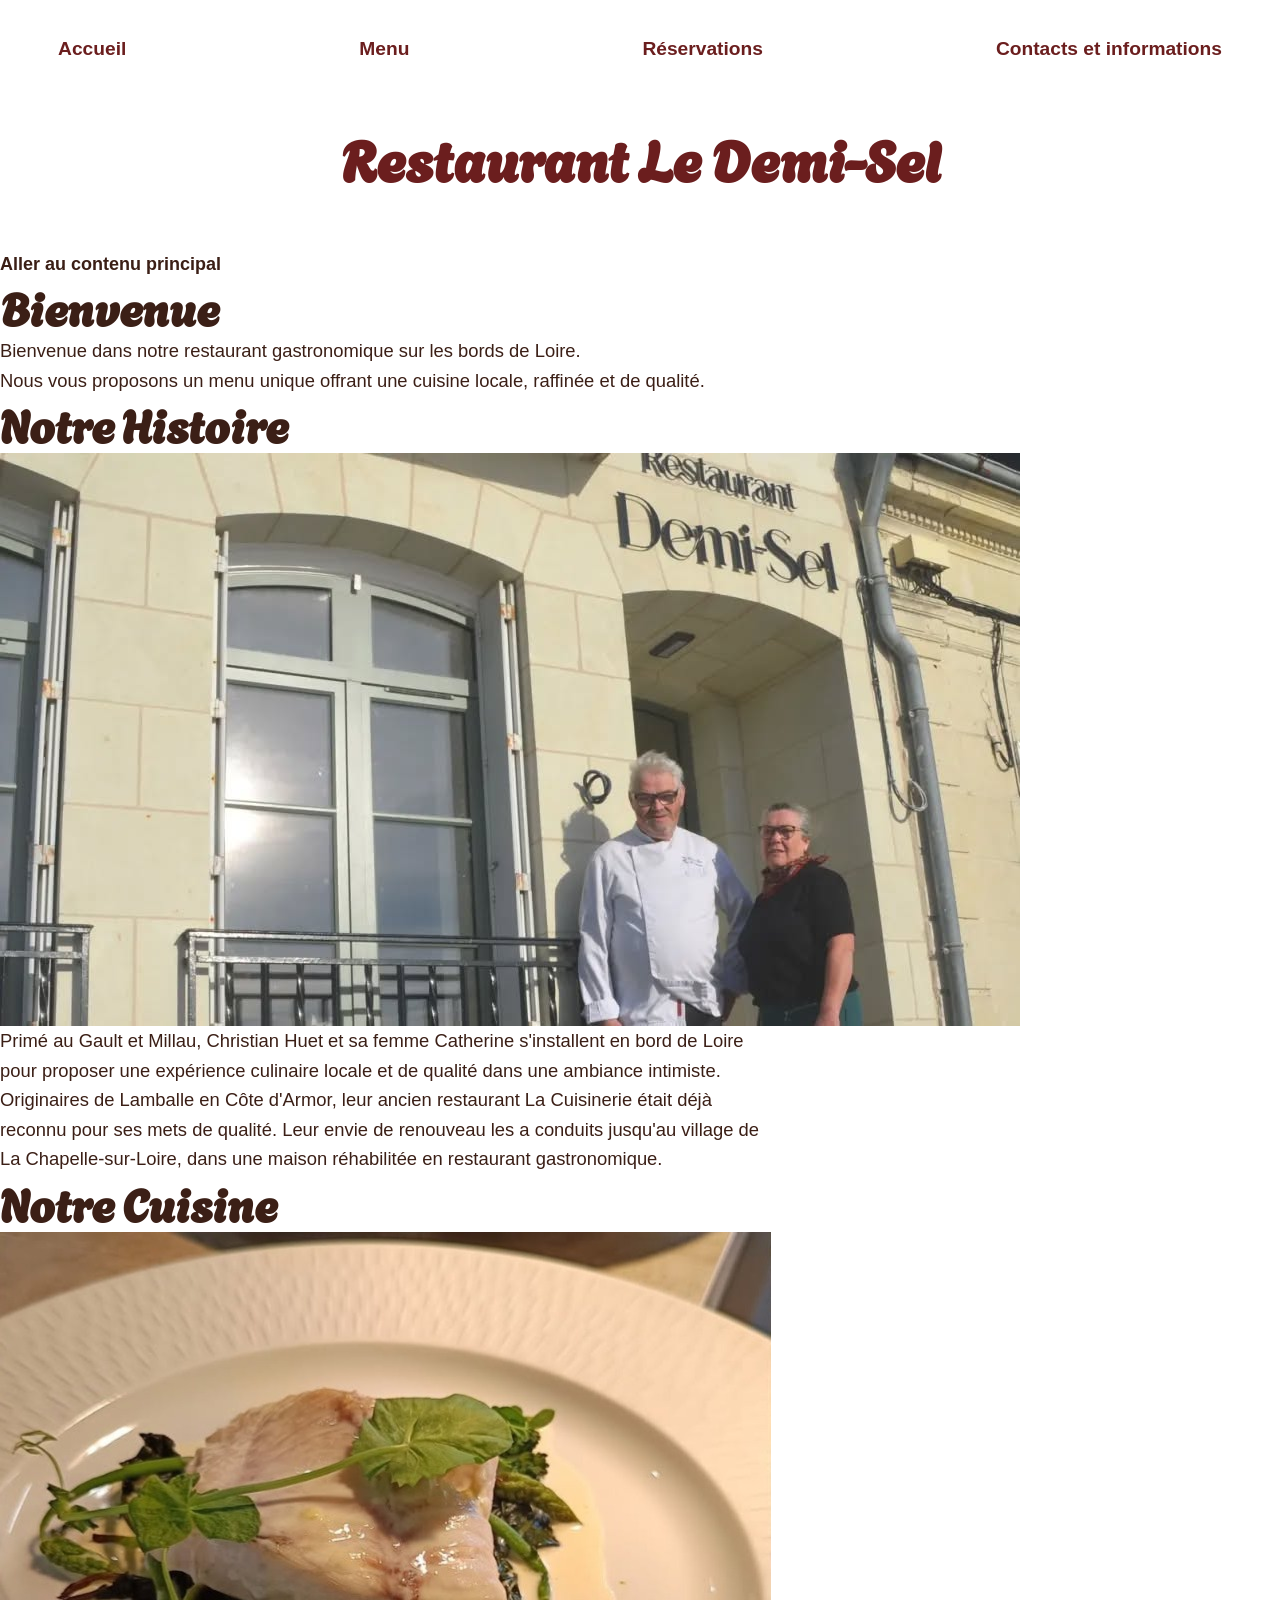
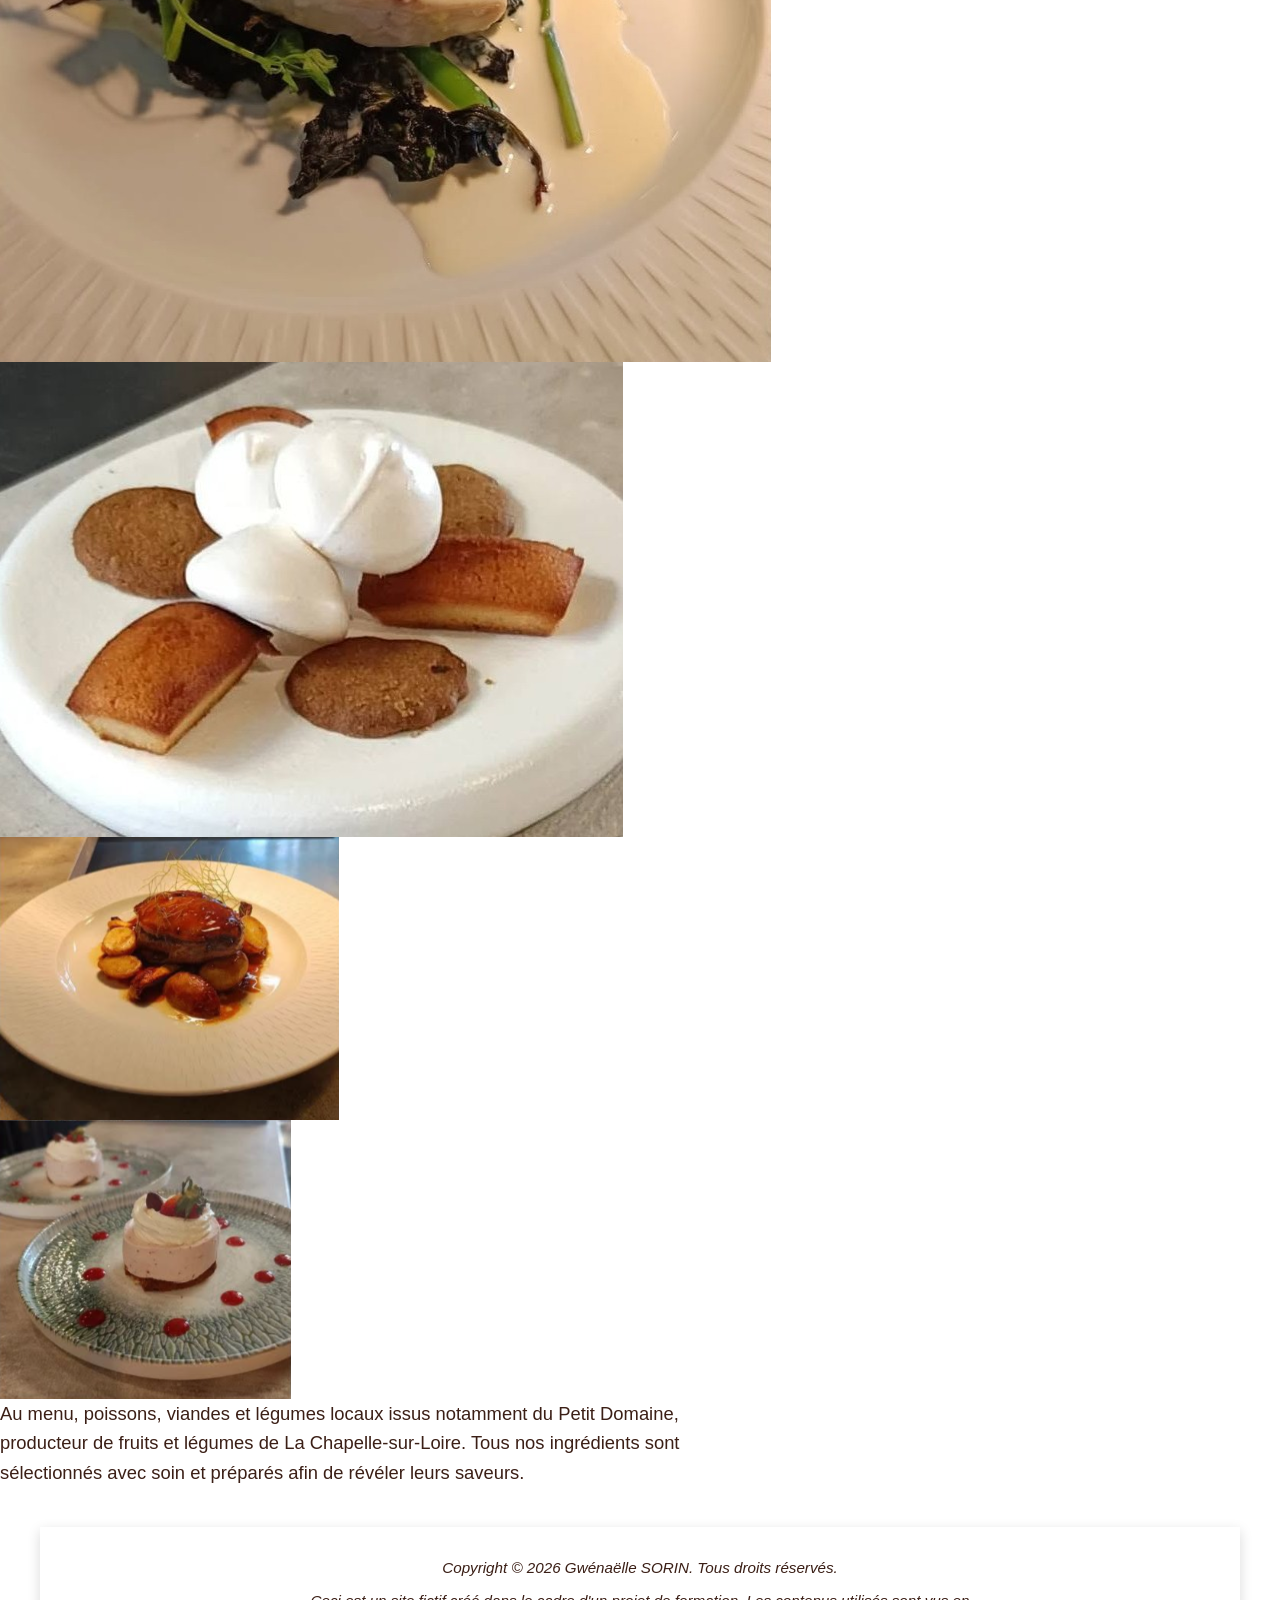
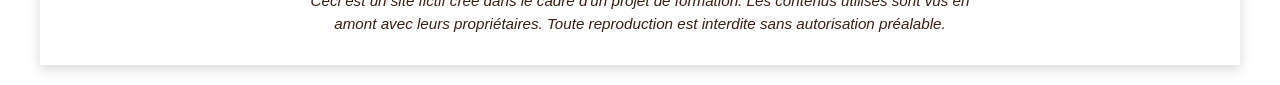
==== index.html @ 191eece5 "Rename Index.html to index.html" ====
<!DOCTYPE html>
<html lang="fr">
<head>
    <meta charset="UTF-8">
    <meta name="description" content="Restaurant Le Demi-Sel à La Chapelle-sur-Loire. Cuisine gastronomique locale au bord de la Loire.">
    <meta name="viewport" content="width=device-width, initial-scale=1.0">
    <link rel="preconnect" href="https://fonts.googleapis.com">
    <link rel="preconnect" href="https://fonts.gstatic.com" crossorigin>
    <link href="https://fonts.googleapis.com/css2?family=Agbalumo&family=Atkinson+Hyperlegible+Next:wght@400;500;600;700&display=swap" rel="stylesheet">
    <link rel="stylesheet" href="style.css/reset.css">
    <link rel="stylesheet" href="style.css/colors.css">
    <link rel="stylesheet" href="style.css/typo.css">
    <link rel="stylesheet" href="style.css/header.css">
    <link rel="stylesheet" href="style.css/Accueil.css">
    <link rel="stylesheet" href="style.css/footer.css">
    <title>Restaurant Le Demi-Sel - Cuisine gastronomique</title>
</head>
<header>
    <nav aria-label="Navigation principale">
        <a href="Accueil.html">Accueil</a>
        <a href="Menu.html">Menu</a>
        <a href="Reservations.html">Réservations</a>
        <a href="contacts et infos.html">Contacts et informations</a>
    </nav>
    <div class="bigtitle">
        <h1>Restaurant Le Demi-Sel</h1>
    </div>
</header>
<body>
<a class="skip-link" href="#contenu">Aller au contenu principal</a>
<main id="contenu">
<section class="intro-text" aria-labelledby="bienvenue">
    <h2 id="bienvenue">Bienvenue</h2>
    <p>Bienvenue dans notre restaurant gastronomique sur les bords de Loire.</p>
    <p>Nous vous proposons un menu unique offrant une cuisine locale,
        raffinée et de qualité.</p>
</section>
<section class="intro-grid">
    <article class="intro-card">
        <h2>Notre Histoire</h2>
        <div class="presentation">
            <img src="img/Gérants.jpg" alt="Christian et Catherine Huet devant le restaurant Le Demi-Sel situé en bord de Loire.">
            <p>Primé au Gault et Millau, Christian Huet et sa femme Catherine
            s'installent en bord de Loire pour proposer une expérience culinaire
            locale et de qualité dans une ambiance intimiste.

            Originaires de Lamballe en Côte d'Armor, leur ancien restaurant
            La Cuisinerie était déjà reconnu pour ses mets de qualité.

            Leur envie de renouveau les a conduits jusqu'au village
            de La Chapelle-sur-Loire, dans une maison réhabilitée
            en restaurant gastronomique.</p>
        </div>
    </article>
    <article class="intro-card">
        <h2>Notre Cuisine</h2>
        <div class="presentation cuisine">
            <div class="plate-images">
                <img src="img/Sandre.jpg" alt="Assiette gastronomique composée d'un filet de sandre.">
                <img src="img/Mignardises.jpg" alt="Assortiment de mignardises proposées en fin de repas.">
                <img src="img/Canette.PNG" alt="Plat gastronomique composé d'un filet de canette.">
                <img src="img/Dessert.PNG" alt="Dessert fraisier réalisé par le restaurant.">
            </div>
            <p>Au menu, poissons, viandes et légumes locaux issus notamment du Petit Domaine, producteur de fruits et légumes de La Chapelle-sur-Loire.
            Tous nos ingrédients sont sélectionnés avec soin et préparés afin de révéler leurs saveurs.</p>
        </div>
    </article>
</section>
</main>
<footer>
<p>Copyright © 2026 Gwénaëlle SORIN. Tous droits réservés.</p>
<p>Ceci est un site fictif créé dans le cadre d'un projet de formation. Les contenus utilisés sont vus en amont avec leurs propriétaires.
Toute reproduction est interdite sans autorisation préalable.</p>
</footer>
</body>
</html>
---- style.css/colors.css ----
:root {
    --text: #3B1F16;
    --background: #F4E7D3;
    --h1: #6B1E1E;
    --h2: #7A2E2E;
    --h3: #7A2E2E;
    --h4: #7A2E2E;
    --h5: #7A2E2E;
    --h6: #7A2E2E;
    --nav: #6B1E1E;
    --nav-hover: #B06B3C;
    --button: #7A2E2E;
    --button-hover: #9C4545;
    --accent: #C28B4A;
    --background-image: url("../img/LaChapelle.png");
    --background-veil: rgba(244,231,211,0.78);
    --background-menu: url("../img/menu2.PNG");
    --shadow:
    rgba(0,0,0,0.15);
}
---- style.css/typo.css ----
body {
    font-family: "Atkinson Hyperlegible", Arial, sans-serif;
    font-size: 18px;
    line-height: 1.5;
    color: var(--text);
}

h1,h2,h3,h4,h5,h6 {
    font-family: "Agbalumo", Georgia, serif;
    font-weight: 700;
}

h1 {
    font-size: clamp(2.2rem, 5vw, 3.5rem);
    line-height: 1.2;
}

h2 {
    font-size: clamp(1.8rem, 4vw, 2.8rem);
    line-height:1.3;
}

h3 {
    font-size: clamp(1.4rem, 3vw, 2rem);
    line-height:1.3;
}

p {
    font-size:1.15rem;
    line-height:1.6;
}

.texte, .presentation p, section p {
    max-width:75ch;
}

a {
    font-weight:600;
}

a:focus {
    outline:3px solid var(--accent);
    outline-offset:4px;
}

input, textarea, select, button {
    font-family:"Atkinson Hyperlegible", Arial, sans-serif;
}

@media(max-width:800px){

body {
    font-size:16px;
}
p {
    font-size:1rem;
}
}
---- style.css/header.css ----
::selection{
    color: white;
    background: var(--text);
}

header {
    background-color: transparent;
    background-size: cover;
    background-position: center;
    background-repeat: no-repeat;
    padding: 25px 20px 40px;
    box-sizing:border-box;
}

nav {
    display:flex;
    justify-content:center;
    align-items:center;
    flex-wrap:wrap;
    gap:197px;
    margin-bottom:30px;
}

nav a {
    color:var(--nav);
    font-family:"Atkinson Hyperlegible", Arial, sans-serif;
    font-size:1.2rem;
    font-weight:700;
    padding:10px 18px;
    background:rgba(255,255,255,0.45);
    transition:0.2s ease;
}

nav a:hover {
    color:white;
    background:var(--nav-hover);
}

nav a:focus {
    outline:4px solid var(--accent);
    outline-offset:3px;
}

nav a[aria-current="page"] {
    background:var(--nav);
    color:white;
}

.bigtitle {
    background:rgba(255,255,255,0.55);
    padding:20px;
    max-width:1200px;
    margin:auto;
}

.bigtitle h1 {
    color:var(--h1);
    text-align:center;
    margin:0;
    text-shadow:
    1px 1px 2px rgba(255,255,255,0.8);
}

@media(max-width:800px){

header {
    padding:20px 15px 30px;
}

nav {
    flex-direction:column;
    gap:12px;
}

nav a {
    width:90%;
    text-align:center;
}

.bigtitle {
    padding:15px;
}
}
---- style.css/footer.css ----
footer {
    width:100%;
    max-width:1200px;
    margin:40px auto 20px;
    padding:20px;
    background:rgba(255,255,255,0.75);
    color:var(--text);
    text-align:center;
    box-shadow:0 4px 12px var(--shadow);
}

footer p {
    font-size:0.95rem;
    line-height:1.5;
    text-align:center;
    margin:10px auto;
    max-width:80ch;
}

footer a {
    color:var(--nav);
    font-weight:bold;
}

footer a:focus {
    outline:3px solid var(--accent);
    outline-offset:3px;
}

@media (max-width:700px){
    footer {
        width:90%;
        padding:20px 15px;
        margin-bottom:15px;
        box-sizing:border-box;
    }
    footer p {
        font-size:0.9rem;
        line-height:1.5;
        text-align:center;
        margin-bottom:15px;
        overflow-wrap:break-word;
    }
}
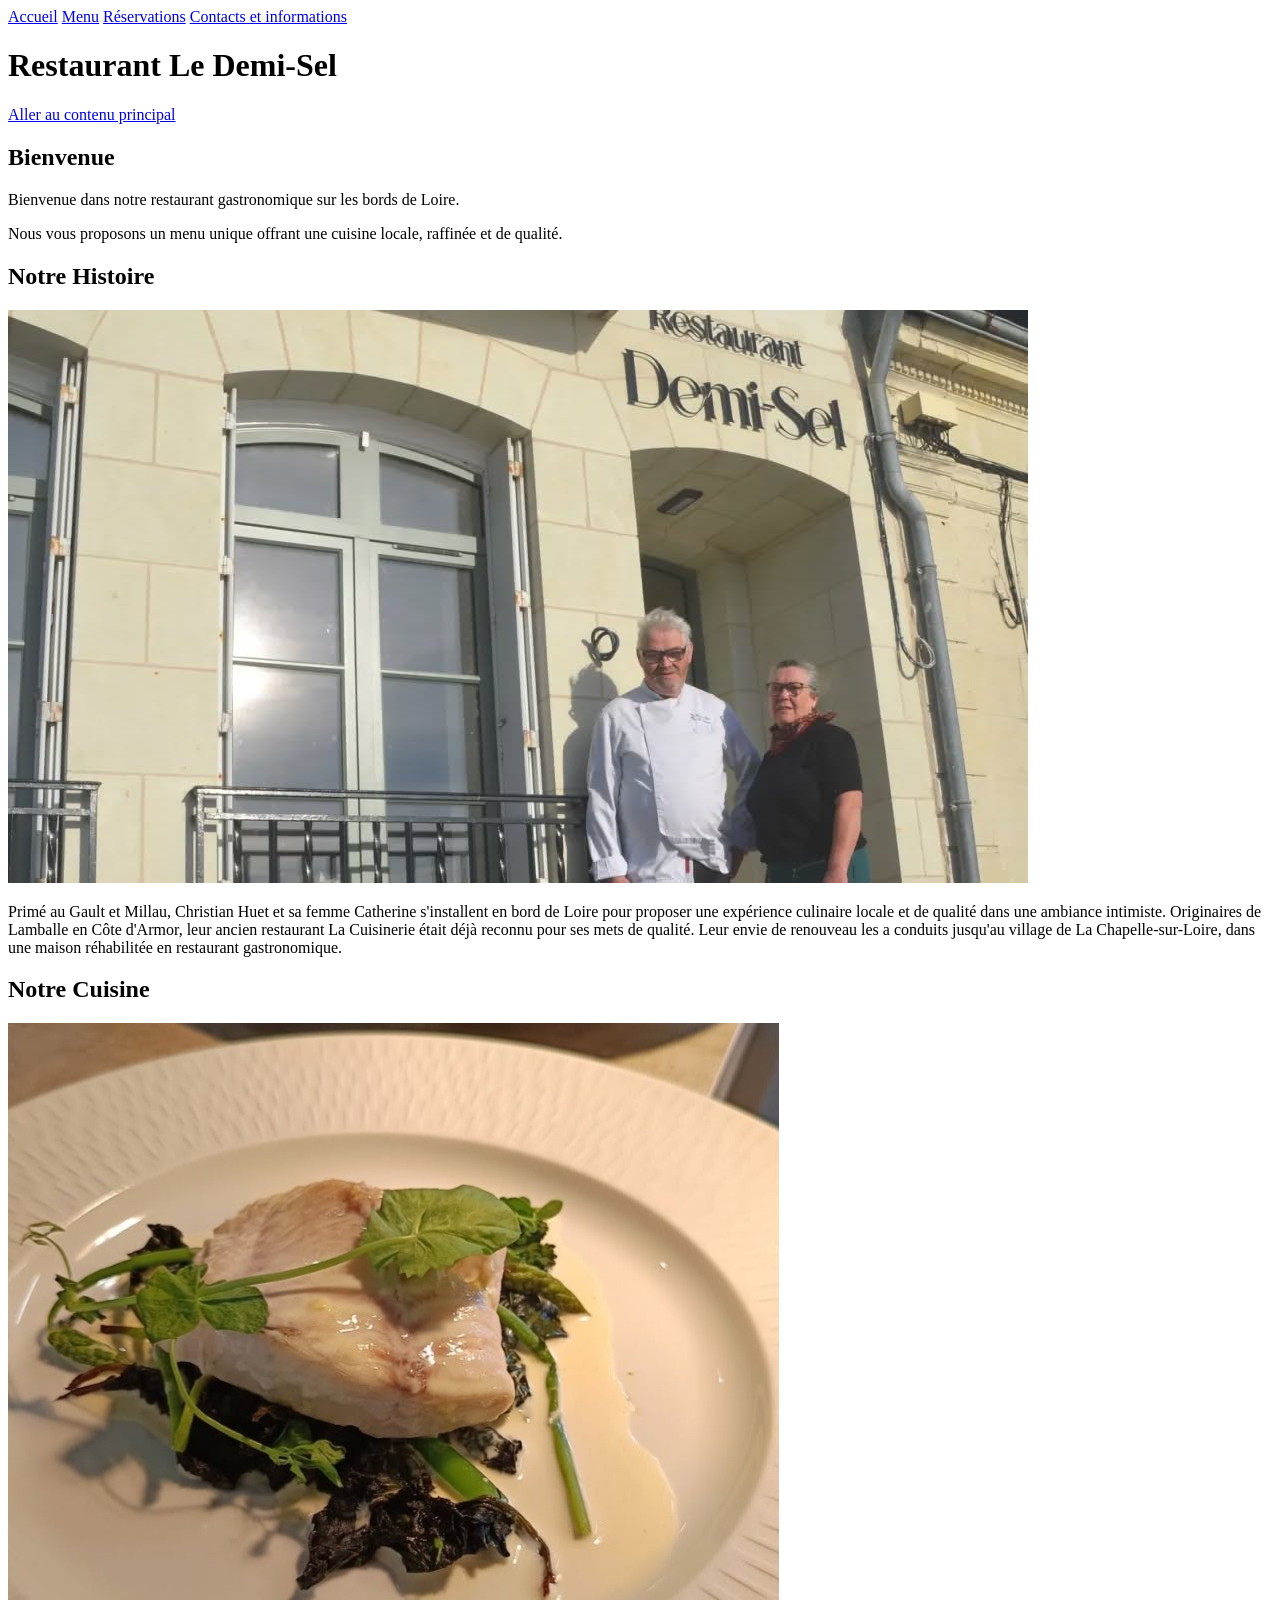
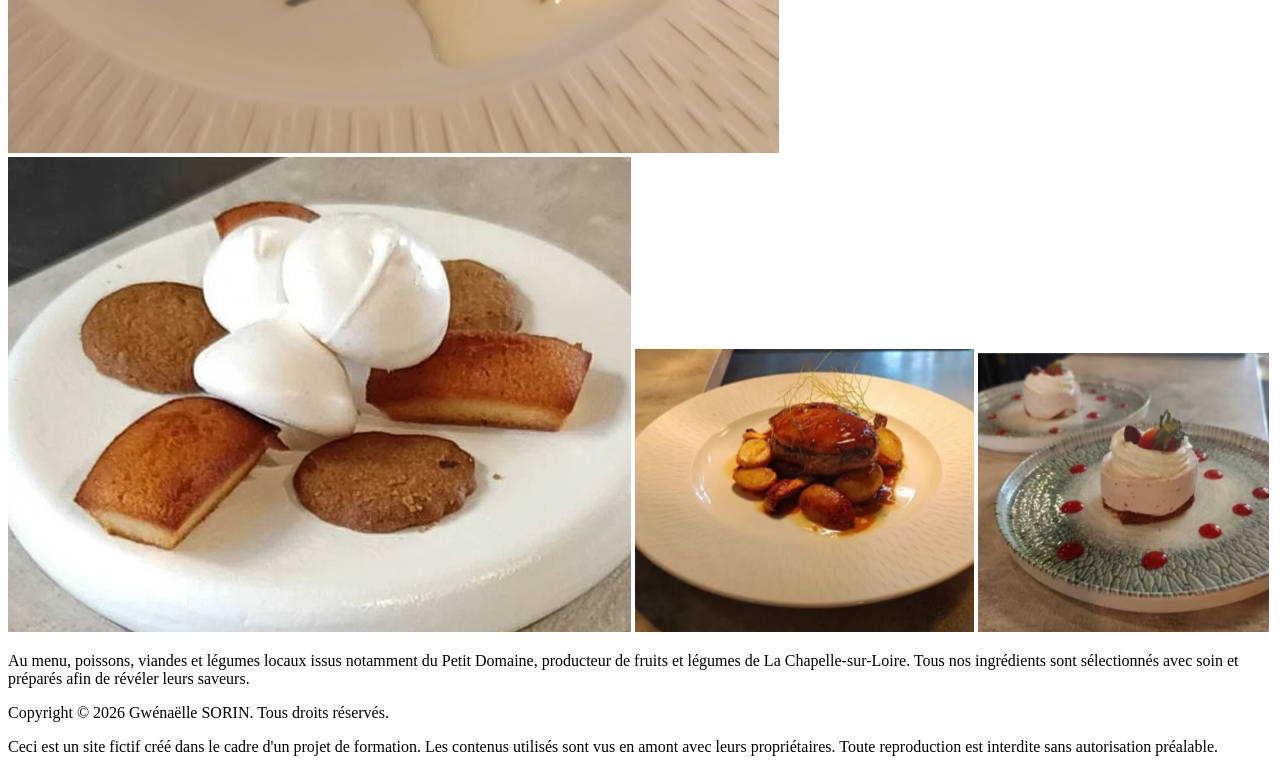
==== commit 4f38201c: "Update index.html" ====
--- a/index.html
+++ b/index.html
@@ -7,12 +7,12 @@
     <link rel="preconnect" href="https://fonts.googleapis.com">
     <link rel="preconnect" href="https://fonts.gstatic.com" crossorigin>
     <link href="https://fonts.googleapis.com/css2?family=Agbalumo&family=Atkinson+Hyperlegible+Next:wght@400;500;600;700&display=swap" rel="stylesheet">
-    <link rel="stylesheet" href="style.css/reset.css">
-    <link rel="stylesheet" href="style.css/colors.css">
-    <link rel="stylesheet" href="style.css/typo.css">
-    <link rel="stylesheet" href="style.css/header.css">
-    <link rel="stylesheet" href="style.css/Accueil.css">
-    <link rel="stylesheet" href="style.css/footer.css">
+    <link rel="stylesheet" href="css/reset.css">
+    <link rel="stylesheet" href="css/colors.css">
+    <link rel="stylesheet" href="css/typo.css">
+    <link rel="stylesheet" href="css/header.css">
+    <link rel="stylesheet" href="css/Accueil.css">
+    <link rel="stylesheet" href="css/footer.css">
     <title>Restaurant Le Demi-Sel - Cuisine gastronomique</title>
 </head>
 <header>
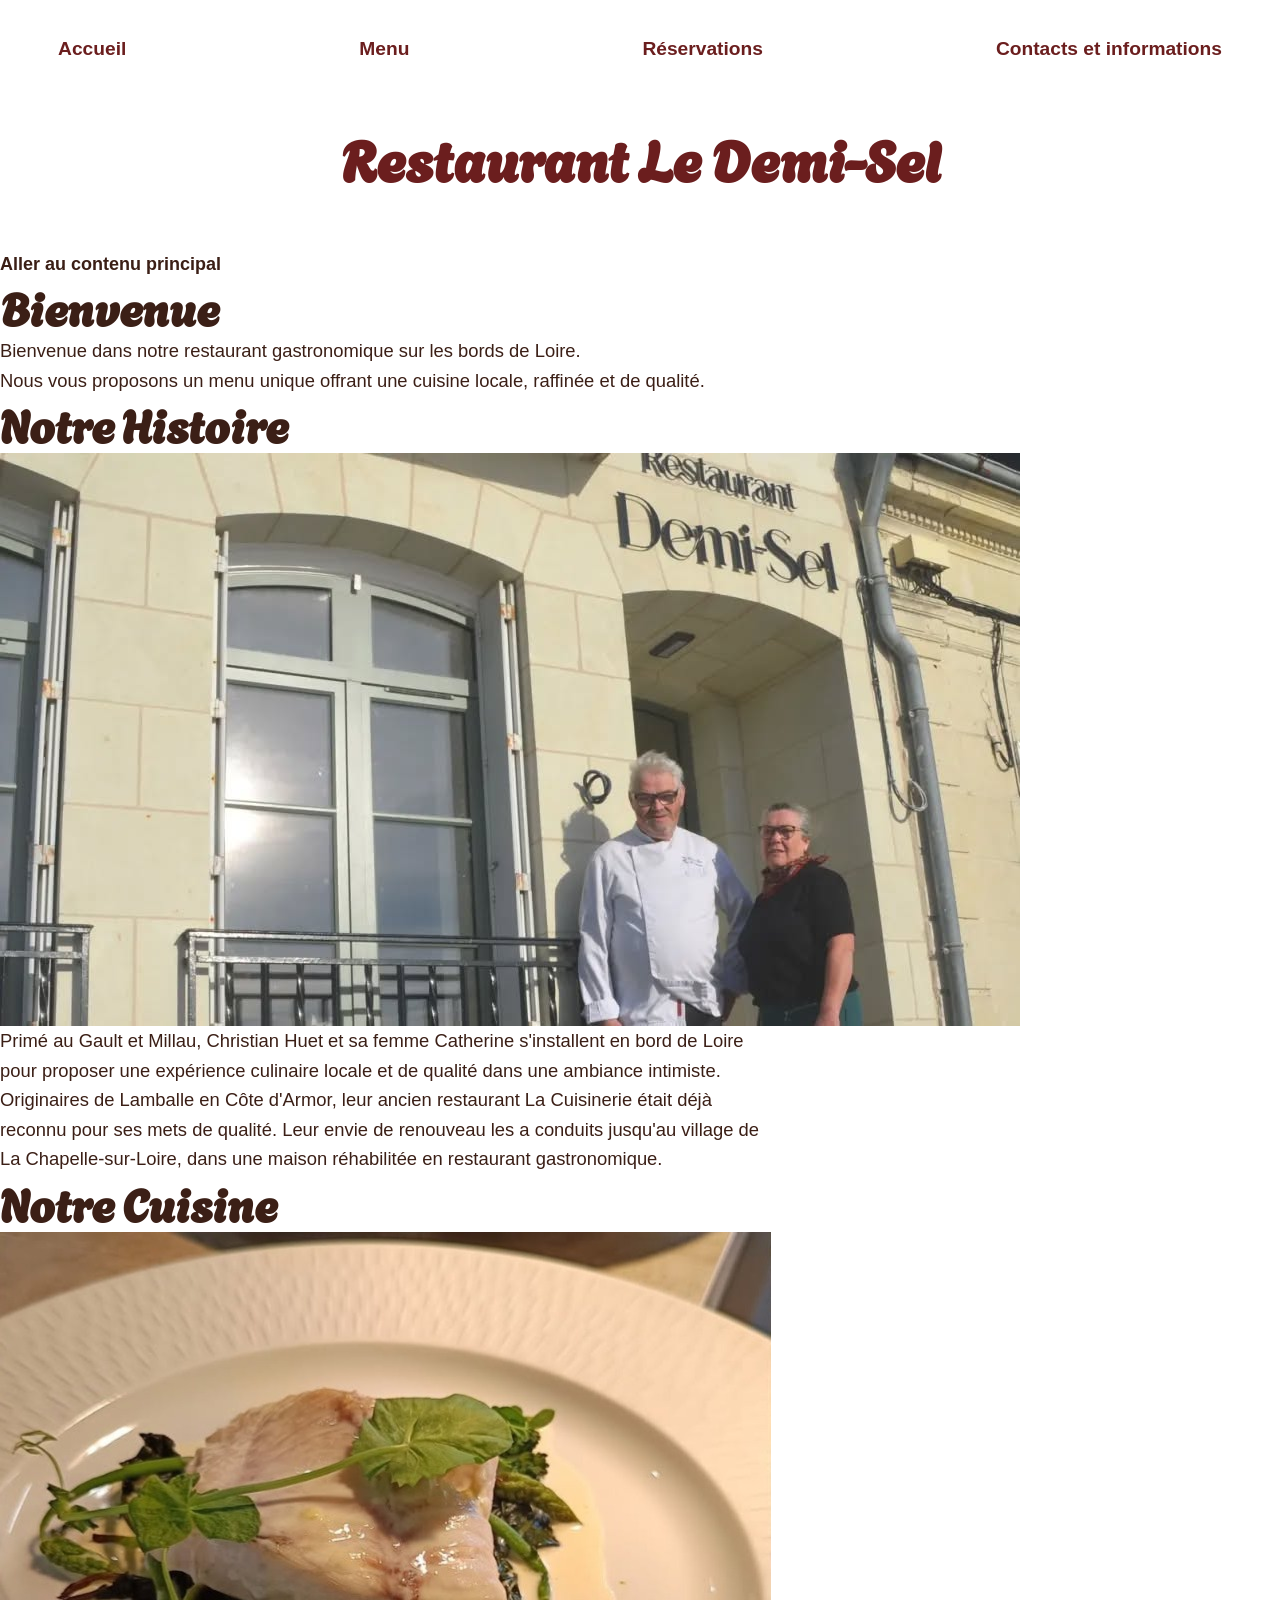
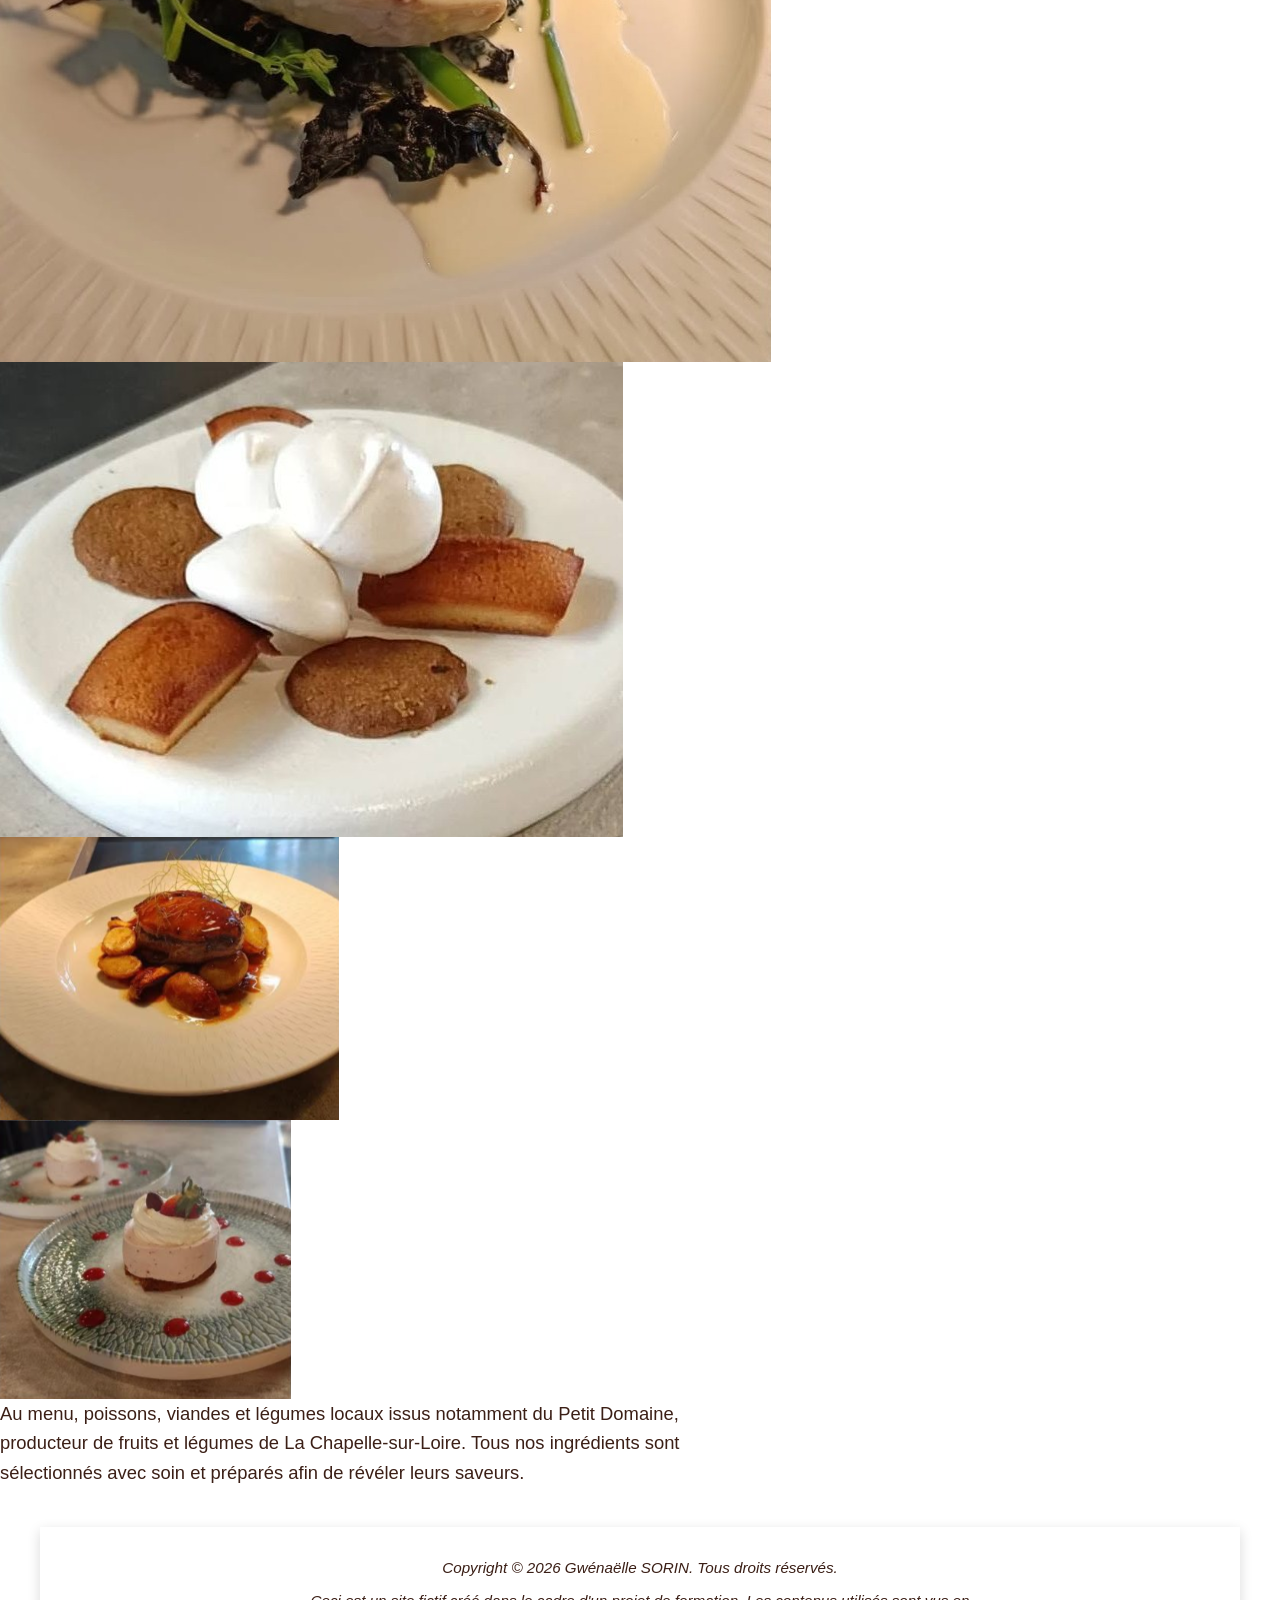
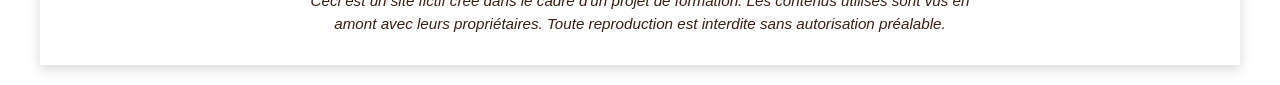
==== commit 5ce4b2aa: "Update index.html" ====
--- a/index.html
+++ b/index.html
@@ -17,10 +17,10 @@
 </head>
 <header>
     <nav aria-label="Navigation principale">
-        <a href="Accueil.html">Accueil</a>
-        <a href="Menu.html">Menu</a>
-        <a href="Reservations.html">Réservations</a>
-        <a href="contacts et infos.html">Contacts et informations</a>
+        <a href="index.html">Accueil</a>
+        <a href="menu.html">Menu</a>
+        <a href="reservations.html">Réservations</a>
+        <a href="contacts-infos.html">Contacts et informations</a>
     </nav>
     <div class="bigtitle">
         <h1>Restaurant Le Demi-Sel</h1>
--- a/css/colors.css
+++ b/css/colors.css
@@ -0,0 +1,20 @@
+:root {
+    --text: #3B1F16;
+    --background: #F4E7D3;
+    --h1: #6B1E1E;
+    --h2: #7A2E2E;
+    --h3: #7A2E2E;
+    --h4: #7A2E2E;
+    --h5: #7A2E2E;
+    --h6: #7A2E2E;
+    --nav: #6B1E1E;
+    --nav-hover: #B06B3C;
+    --button: #7A2E2E;
+    --button-hover: #9C4545;
+    --accent: #C28B4A;
+    --background-image: url("../img/LaChapelle.png");
+    --background-veil: rgba(244,231,211,0.78);
+    --background-menu: url("../img/menu2.PNG");
+    --shadow:
+    rgba(0,0,0,0.15);
+}
--- a/css/typo.css
+++ b/css/typo.css
@@ -0,0 +1,58 @@
+body {
+    font-family: "Atkinson Hyperlegible", Arial, sans-serif;
+    font-size: 18px;
+    line-height: 1.5;
+    color: var(--text);
+}
+
+h1,h2,h3,h4,h5,h6 {
+    font-family: "Agbalumo", Georgia, serif;
+    font-weight: 700;
+}
+
+h1 {
+    font-size: clamp(2.2rem, 5vw, 3.5rem);
+    line-height: 1.2;
+}
+
+h2 {
+    font-size: clamp(1.8rem, 4vw, 2.8rem);
+    line-height:1.3;
+}
+
+h3 {
+    font-size: clamp(1.4rem, 3vw, 2rem);
+    line-height:1.3;
+}
+
+p {
+    font-size:1.15rem;
+    line-height:1.6;
+}
+
+.texte, .presentation p, section p {
+    max-width:75ch;
+}
+
+a {
+    font-weight:600;
+}
+
+a:focus {
+    outline:3px solid var(--accent);
+    outline-offset:4px;
+}
+
+input, textarea, select, button {
+    font-family:"Atkinson Hyperlegible", Arial, sans-serif;
+}
+
+@media(max-width:800px){
+
+body {
+    font-size:16px;
+}
+p {
+    font-size:1rem;
+}
+}
--- a/css/header.css
+++ b/css/header.css
@@ -0,0 +1,83 @@
+::selection{
+    color: white;
+    background: var(--text);
+}
+
+header {
+    background-color: transparent;
+    background-size: cover;
+    background-position: center;
+    background-repeat: no-repeat;
+    padding: 25px 20px 40px;
+    box-sizing:border-box;
+}
+
+nav {
+    display:flex;
+    justify-content:center;
+    align-items:center;
+    flex-wrap:wrap;
+    gap:197px;
+    margin-bottom:30px;
+}
+
+nav a {
+    color:var(--nav);
+    font-family:"Atkinson Hyperlegible", Arial, sans-serif;
+    font-size:1.2rem;
+    font-weight:700;
+    padding:10px 18px;
+    background:rgba(255,255,255,0.45);
+    transition:0.2s ease;
+}
+
+nav a:hover {
+    color:white;
+    background:var(--nav-hover);
+}
+
+nav a:focus {
+    outline:4px solid var(--accent);
+    outline-offset:3px;
+}
+
+nav a[aria-current="page"] {
+    background:var(--nav);
+    color:white;
+}
+
+.bigtitle {
+    background:rgba(255,255,255,0.55);
+    padding:20px;
+    max-width:1200px;
+    margin:auto;
+}
+
+.bigtitle h1 {
+    color:var(--h1);
+    text-align:center;
+    margin:0;
+    text-shadow:
+    1px 1px 2px rgba(255,255,255,0.8);
+}
+
+@media(max-width:800px){
+
+header {
+    padding:20px 15px 30px;
+}
+
+nav {
+    flex-direction:column;
+    gap:12px;
+}
+
+nav a {
+    width:90%;
+    text-align:center;
+}
+
+.bigtitle {
+    padding:15px;
+}
+}
--- a/css/footer.css
+++ b/css/footer.css
@@ -0,0 +1,44 @@
+footer {
+    width:100%;
+    max-width:1200px;
+    margin:40px auto 20px;
+    padding:20px;
+    background:rgba(255,255,255,0.75);
+    color:var(--text);
+    text-align:center;
+    box-shadow:0 4px 12px var(--shadow);
+}
+
+footer p {
+    font-size:0.95rem;
+    line-height:1.5;
+    text-align:center;
+    margin:10px auto;
+    max-width:80ch;
+}
+
+footer a {
+    color:var(--nav);
+    font-weight:bold;
+}
+
+footer a:focus {
+    outline:3px solid var(--accent);
+    outline-offset:3px;
+}
+
+@media (max-width:700px){
+    footer {
+        width:90%;
+        padding:20px 15px;
+        margin-bottom:15px;
+        box-sizing:border-box;
+    }
+    footer p {
+        font-size:0.9rem;
+        line-height:1.5;
+        text-align:center;
+        margin-bottom:15px;
+        overflow-wrap:break-word;
+    }
+}
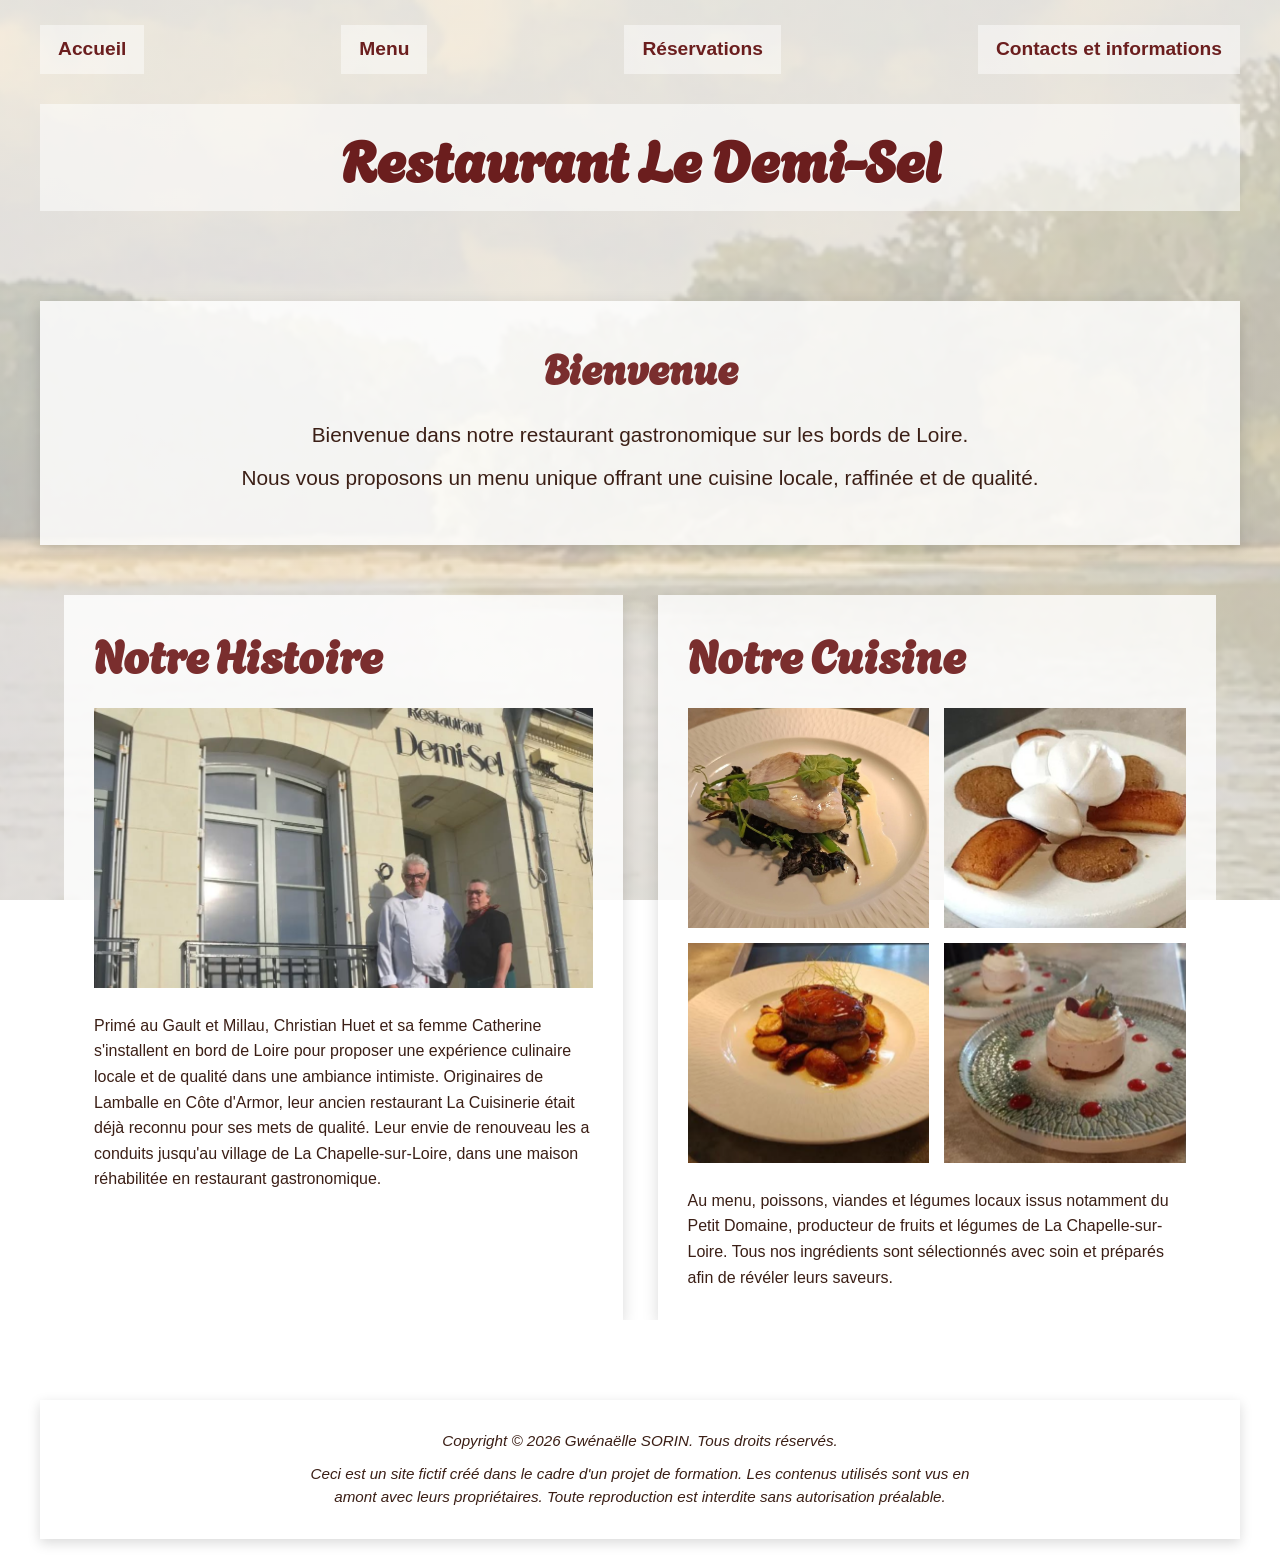
==== commit b164d8fd: "Update index.html" ====
--- a/index.html
+++ b/index.html
@@ -11,7 +11,7 @@
     <link rel="stylesheet" href="css/colors.css">
     <link rel="stylesheet" href="css/typo.css">
     <link rel="stylesheet" href="css/header.css">
-    <link rel="stylesheet" href="css/Accueil.css">
+    <link rel="stylesheet" href="css/accueil.css">
     <link rel="stylesheet" href="css/footer.css">
     <title>Restaurant Le Demi-Sel - Cuisine gastronomique</title>
 </head>
--- a/css/accueil.css
+++ b/css/accueil.css
@@ -0,0 +1,142 @@
+body {
+    background:
+        linear-gradient(
+            var(--background-veil),
+            var(--background-veil)
+        ),
+        var(--background-image);
+    background-size:cover;
+    background-position:center;
+    background-attachment:fixed;
+}
+
+.skip-link {
+    position:absolute;
+    top:-60px;
+    left:50%;
+    transform:translateX(-50%);
+    background:var(--h2);
+    color: var(--text);
+    padding:12px 25px;
+    border-radius:8px;
+    z-index:1000;
+    font-size:1.1rem;
+    font-weight:bold;
+}
+
+.skip-link:focus {
+    top:20px;
+}
+
+.intro-text {
+    width:100%;
+    max-width:1200px;
+    margin:50px auto;
+    padding:40px;
+    background:rgba(255,255,255,0.82);
+    box-shadow:0 5px 15px var(--shadow);
+    text-align:center;
+}
+
+.intro-text h2 {
+    color:var(--h2);
+    font-family:"Agbalumo", serif;
+    font-size:2.5rem;
+    margin-bottom:25px;
+}
+
+.intro-text p {
+    color:var(--text);
+    font-size:1.3rem;
+    line-height:1.6;
+    text-align:center;
+    max-width:70ch;
+    margin:10px auto;
+}
+
+.intro-grid {
+    display:grid;
+    grid-template-columns:repeat(2, minmax(0,1fr));
+    gap:35px;
+    width:90%;
+    max-width:1200px;
+    margin:40px auto;
+}
+
+.intro-card {
+    background:rgba(255,255,255,0.82);
+    padding:30px;
+    box-shadow:0 5px 15px var(--shadow);
+}
+
+.intro-card h2 {
+    display: flex;
+    text-align:center;
+    color:var(--h2);
+    margin-bottom:25px;
+}
+
+.presentation {
+    display:flex;
+    flex-direction:column;
+    gap:25px;
+}
+
+.presentation p {
+    text-align:left;
+    color:var(--text);
+    font-size:1rem;
+    line-height:1.6;
+}
+
+.presentation img {
+    width:100%;
+    max-height:450px;
+    object-fit:cover;
+}
+
+.plate-images {
+    display:grid;
+    grid-template-columns:repeat(2,1fr);
+    gap:15px;
+}
+
+.plate-images img {
+    width:100%;
+    height:220px;
+    object-fit:cover;
+    transition:transform 0.2s ease;
+}
+
+.plate-images img:hover {
+    transform:scale(1.03);
+}
+
+img:focus-visible {
+    outline:4px solid var(--accent);
+}
+
+@media(max-width:600px){
+    .intro-card {
+        padding:20px;
+    }
+    .plate-images {
+        grid-template-columns:1fr;
+    }
+    .skip-link {
+        top:-200px;
+    }
+    .skip-link:focus {
+        top:-200px;
+    }
+}
+
+@media(max-width:900px){
+
+    .intro-text{
+        width: 90%;;
+    }
+    .intro-grid {
+        grid-template-columns:1fr;
+    }
+}
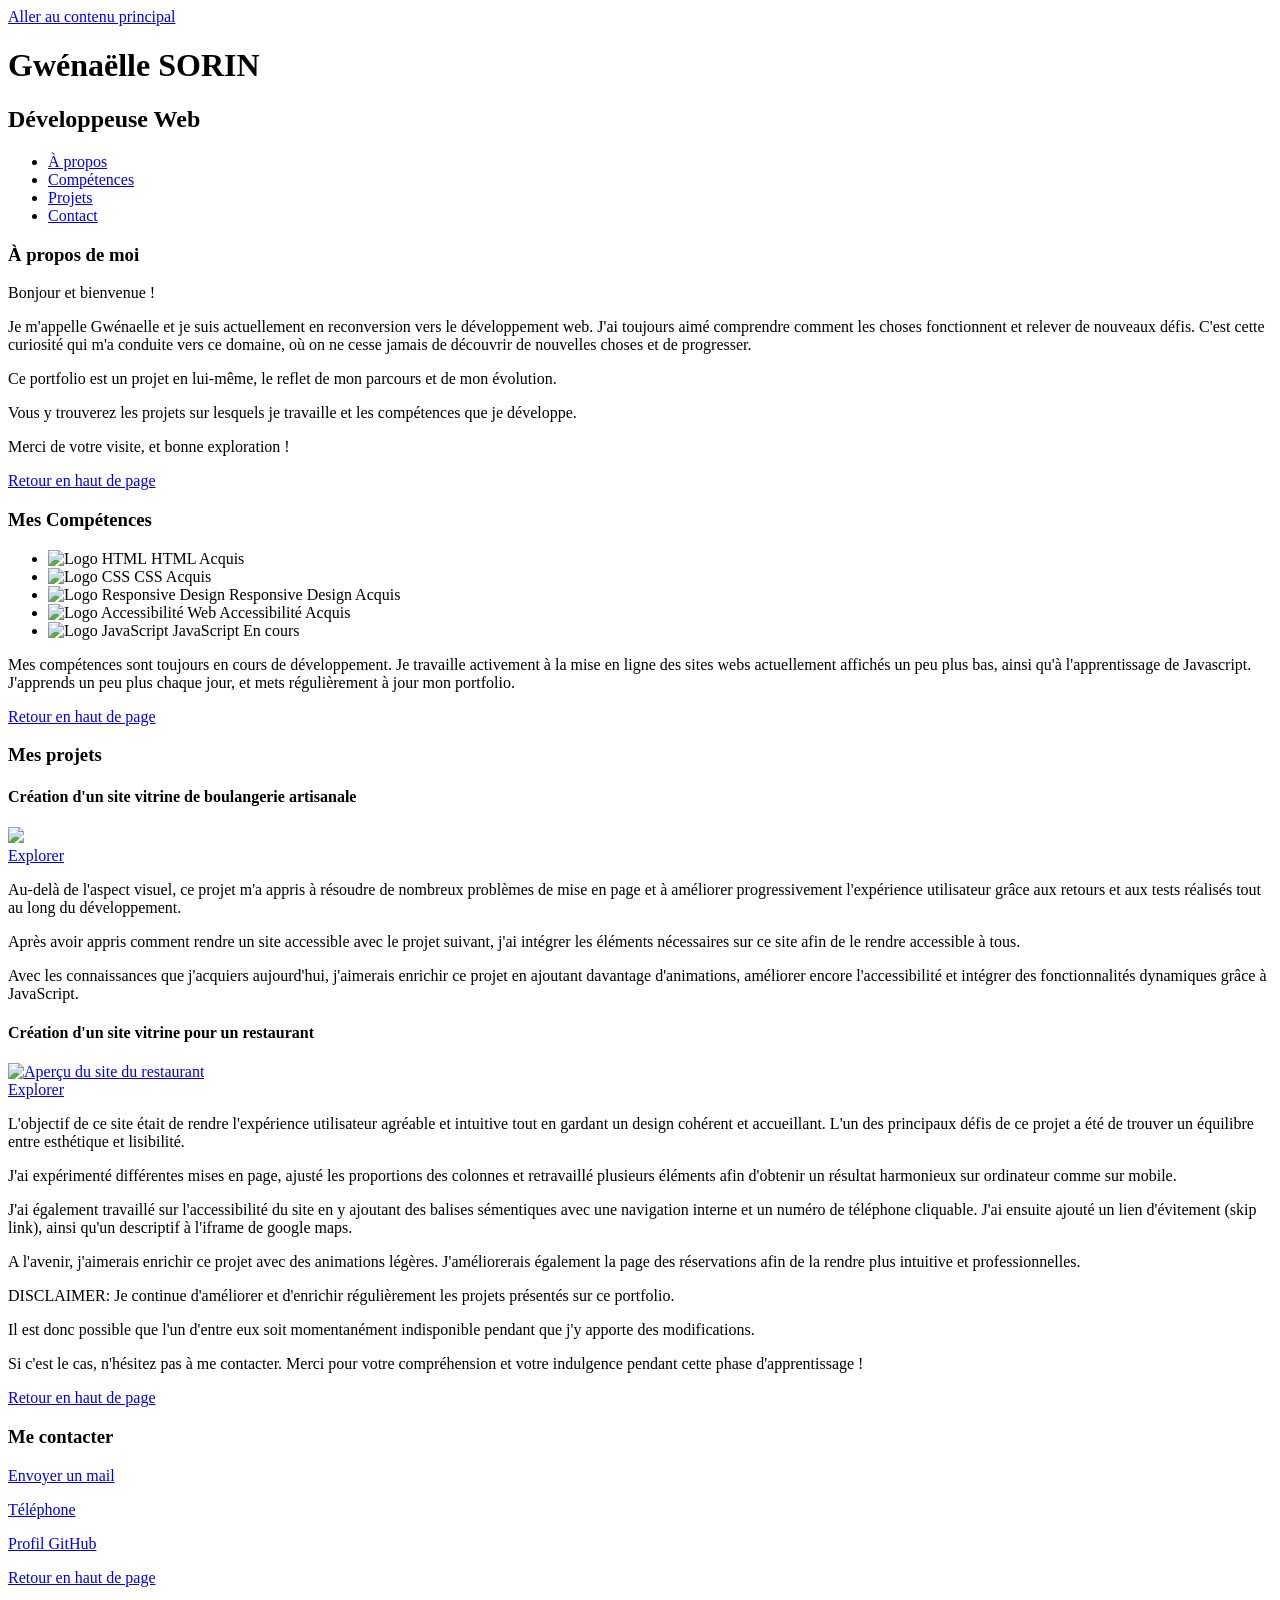
==== commit 36fee86d: "Add files via upload" ====
--- a/index.html
+++ b/index.html
@@ -2,75 +2,141 @@
 <html lang="fr">
 <head>
     <meta charset="UTF-8">
-    <meta name="description" content="Restaurant Le Demi-Sel à La Chapelle-sur-Loire. Cuisine gastronomique locale au bord de la Loire.">
-    <meta name="viewport" content="width=device-width, initial-scale=1.0">
+    <meta name="description" content="Gwénaëlle SORIN, développeuse web en région Centre val de Loire, à la recherche d'une alternance.">
+    <meta name="keywords" content="Gwénaëlle SORIN, Développement Web, Centre val de Loire, Alternance, Portfolio, Projets web.">
+    <title>Gwénaëlle SORIN, Développeuse Web</title>
     <link rel="preconnect" href="https://fonts.googleapis.com">
     <link rel="preconnect" href="https://fonts.gstatic.com" crossorigin>
-    <link href="https://fonts.googleapis.com/css2?family=Agbalumo&family=Atkinson+Hyperlegible+Next:wght@400;500;600;700&display=swap" rel="stylesheet">
-    <link rel="stylesheet" href="css/reset.css">
-    <link rel="stylesheet" href="css/colors.css">
-    <link rel="stylesheet" href="css/typo.css">
-    <link rel="stylesheet" href="css/header.css">
-    <link rel="stylesheet" href="css/accueil.css">
-    <link rel="stylesheet" href="css/footer.css">
-    <title>Restaurant Le Demi-Sel - Cuisine gastronomique</title>
+    <link href="https://fonts.googleapis.com/css2?family=Abhaya+Libre:wght@400;500;600;700;800&family=Michroma&display=swap" rel="stylesheet">
+    <link rel="preconnect" href="https://fonts.googleapis.com">
+    <link rel="preconnect" href="https://fonts.gstatic.com" crossorigin>
+    <link href="https://fonts.googleapis.com/css2?family=Jura:wght@300..700&display=swap" rel="stylesheet">
+    <link rel="stylesheet" href="../Portfolio/reset.css">
+    <link rel="stylesheet" href="../Portfolio/colors.css">
+    <link rel="stylesheet" href="../Portfolio/typo.css">
+    <link rel="stylesheet" href="../Portfolio/header.css">
+    <link rel="stylesheet" href="../Portfolio/Style.css">
 </head>
-<header>
+<body>
+    <a href="#contenu-principal" class="skip-link">
+        Aller au contenu principal
+    </a>
+    <header id="haut">
+        <h1>Gwénaëlle SORIN</h1>
+        <h2>Développeuse Web</h2>
+    </header>
     <nav aria-label="Navigation principale">
-        <a href="index.html">Accueil</a>
-        <a href="menu.html">Menu</a>
-        <a href="reservations.html">Réservations</a>
-        <a href="contacts-infos.html">Contacts et informations</a>
+        <ul class="navigation">
+            <li><a href="#apropos">À propos</a></li>
+            <li><a href="#competences">Compétences</a></li>
+            <li><a href="#projets">Projets</a></li>
+            <li><a href="#contact">Contact</a></li>
+        </ul>
     </nav>
-    <div class="bigtitle">
-        <h1>Restaurant Le Demi-Sel</h1>
-    </div>
-</header>
-<body>
-<a class="skip-link" href="#contenu">Aller au contenu principal</a>
-<main id="contenu">
-<section class="intro-text" aria-labelledby="bienvenue">
-    <h2 id="bienvenue">Bienvenue</h2>
-    <p>Bienvenue dans notre restaurant gastronomique sur les bords de Loire.</p>
-    <p>Nous vous proposons un menu unique offrant une cuisine locale,
-        raffinée et de qualité.</p>
-</section>
-<section class="intro-grid">
-    <article class="intro-card">
-        <h2>Notre Histoire</h2>
-        <div class="presentation">
-            <img src="img/Gérants.jpg" alt="Christian et Catherine Huet devant le restaurant Le Demi-Sel situé en bord de Loire.">
-            <p>Primé au Gault et Millau, Christian Huet et sa femme Catherine
-            s'installent en bord de Loire pour proposer une expérience culinaire
-            locale et de qualité dans une ambiance intimiste.
-
-            Originaires de Lamballe en Côte d'Armor, leur ancien restaurant
-            La Cuisinerie était déjà reconnu pour ses mets de qualité.
-
-            Leur envie de renouveau les a conduits jusqu'au village
-            de La Chapelle-sur-Loire, dans une maison réhabilitée
-            en restaurant gastronomique.</p>
-        </div>
-    </article>
-    <article class="intro-card">
-        <h2>Notre Cuisine</h2>
-        <div class="presentation cuisine">
-            <div class="plate-images">
-                <img src="img/Sandre.jpg" alt="Assiette gastronomique composée d'un filet de sandre.">
-                <img src="img/Mignardises.jpg" alt="Assortiment de mignardises proposées en fin de repas.">
-                <img src="img/Canette.PNG" alt="Plat gastronomique composé d'un filet de canette.">
-                <img src="img/Dessert.PNG" alt="Dessert fraisier réalisé par le restaurant.">
+    <main id="contenu-principal">
+        <section id="apropos">
+            <h3>À propos de moi</h3>
+            <p>Bonjour et bienvenue !</p>
+            <p>
+                Je m'appelle Gwénaelle et je suis actuellement en reconversion vers le développement web.
+                J'ai toujours aimé comprendre comment les choses fonctionnent et relever de nouveaux défis.   
+                C'est cette curiosité qui m'a conduite vers ce domaine, où on ne cesse jamais de découvrir de nouvelles choses et de progresser.
+            </p>
+            <p>Ce portfolio est un projet en lui-même, le reflet de mon parcours et de mon évolution.</p>
+            <p>Vous y trouverez les projets sur lesquels je travaille et les compétences que je développe.</p>
+            <p>Merci de votre visite, et bonne exploration !</p>
+            <p>
+                <a href="#haut">Retour en haut de page</a>
+            </p>
+        </section>
+        <section id="Competences">
+            <h3>Mes Compétences</h3>
+               <ul class="competences">
+                    <li>
+                        <img src="../Portfolio/img/html.jpg" alt="Logo HTML">
+                        <span>HTML</span>
+                        <span class="niveau acquis">Acquis</span>
+                    </li>
+                    <li>
+                        <img src="../Portfolio/img/css.png" alt="Logo CSS">
+                        <span>CSS</span>
+                        <span class="niveau acquis">Acquis</span>
+                    </li>
+                    <li>
+                        <img src="../Portfolio/img/responsive.jpg" alt="Logo Responsive Design">
+                        <span>Responsive Design</span>
+                        <span class="niveau acquis">Acquis</span>
+                    </li>
+                    <li>
+                        <img src="../Portfolio/img/accessibilite.jpg" alt="Logo Accessibilité Web">
+                        <span>Accessibilité</span>
+                        <span class="niveau aquis">Acquis</span>
+                    </li>
+                    <li>
+                        <img src="../Portfolio/img/javascript.jpg" alt="Logo JavaScript">
+                        <span>JavaScript</span>
+                        <span class="niveau en cours d'apprentissage">En cours</span>
+                    </li>
+                </ul>
+            <p> Mes compétences sont toujours en cours de développement. 
+                Je travaille activement à la mise en ligne des sites webs actuellement affichés un peu plus bas, ainsi qu'à l'apprentissage de Javascript. 
+                J'apprends un peu plus chaque jour, et mets régulièrement à jour mon portfolio.
+            </p>
+            <p>
+                <a href="#haut">Retour en haut de page</a>
+            </p>
+        </section>
+        <section id="projets">
+            <h3>Mes projets</h3>
+            <h4>Création d'un site vitrine de boulangerie artisanale</h4>
+            <a href="https://gwennie37.github.io/Boulangerie-Aubry/" target="_blank" class="project-window">
+                <img src="../Portfolio/img/boulangerie-preview.png"Aperçu du site de la boulangerie">
+                <div class="overlay">
+                <span>Explorer</span>
+                </div>
+            </a>
+                <p>Au-delà de l'aspect visuel, ce projet m'a appris à résoudre de nombreux problèmes de mise en page et à améliorer progressivement l'expérience utilisateur grâce aux retours et aux tests réalisés tout au long du développement.</p>
+                <P>Après avoir appris comment rendre un site accessible avec le projet suivant, j'ai intégrer les éléments nécessaires sur ce site afin de le rendre accessible à tous.</P>
+                <p> Avec les connaissances que j'acquiers aujourd'hui, j'aimerais enrichir ce projet en ajoutant davantage d'animations, améliorer encore l'accessibilité et intégrer des fonctionnalités dynamiques grâce à JavaScript.</p>
+            <h4>Création d'un site vitrine pour un restaurant</h4>
+            <a href="https://gwennie37.github.io/Restaurant-Le-Demi-sel/" target="_blank" class="project-window">
+                <img src="../Portfolio/img/restaurant-preview.png" alt="Aperçu du site du restaurant">
+                <div class="overlay">
+                <span>Explorer</span>
+                </div>
+             </a>
+                <p>L'objectif de ce site était de rendre l'expérience utilisateur agréable et intuitive tout en gardant un design cohérent et accueillant.
+                L'un des principaux défis de ce projet a été de trouver un équilibre entre esthétique et lisibilité.</p>
+                <p>J'ai expérimenté différentes mises en page, ajusté les proportions des colonnes et retravaillé plusieurs éléments afin d'obtenir un résultat harmonieux sur ordinateur comme sur mobile.</p>
+                <p>J'ai également travaillé sur l'accessibilité du site en y ajoutant des balises sémentiques avec une navigation interne et un numéro de téléphone cliquable.
+                J'ai ensuite ajouté un lien d'évitement (skip link), ainsi qu'un descriptif à l'iframe de google maps.
+                </p>
+            <p>A l'avenir, j'aimerais enrichir ce projet avec des animations légères. J'améliorerais également la page des réservations afin de la rendre plus intuitive et professionnelles.</p>
+            <div class="disclaimer">
+            <p>DISCLAIMER: Je continue d'améliorer et d'enrichir régulièrement les projets présentés sur ce portfolio.</p> 
+            <p>Il est donc possible que l'un d'entre eux soit momentanément indisponible pendant que j'y apporte des modifications.</p>
+            <p>Si c'est le cas, n'hésitez pas à me contacter. Merci pour votre compréhension et votre indulgence pendant cette phase d'apprentissage !</p>
             </div>
-            <p>Au menu, poissons, viandes et légumes locaux issus notamment du Petit Domaine, producteur de fruits et légumes de La Chapelle-sur-Loire.
-            Tous nos ingrédients sont sélectionnés avec soin et préparés afin de révéler leurs saveurs.</p>
-        </div>
-    </article>
-</section>
-</main>
-<footer>
-<p>Copyright © 2026 Gwénaëlle SORIN. Tous droits réservés.</p>
-<p>Ceci est un site fictif créé dans le cadre d'un projet de formation. Les contenus utilisés sont vus en amont avec leurs propriétaires.
-Toute reproduction est interdite sans autorisation préalable.</p>
-</footer>
+            <p>
+                <a href="#haut">Retour en haut de page</a>
+            </p>
+        </section>
+        <section id="contacts">
+            <h3>Me contacter</h3>
+           <p>
+            <a href="mailto:gwenaelle.sorin@gmail.com">Envoyer un mail</a>
+            </p>
+            <p>
+            <a href="tel:+33683185094">Téléphone</a>
+            </p>
+            <p>
+            <a href="TON_LIEN_GITHUB">Profil GitHub</a>
+            </p>
+            <p>
+                <a href="#haut">Retour en haut de page</a>
+            </p>
+        </section>
+    </main>
 </body>
 </html>
+
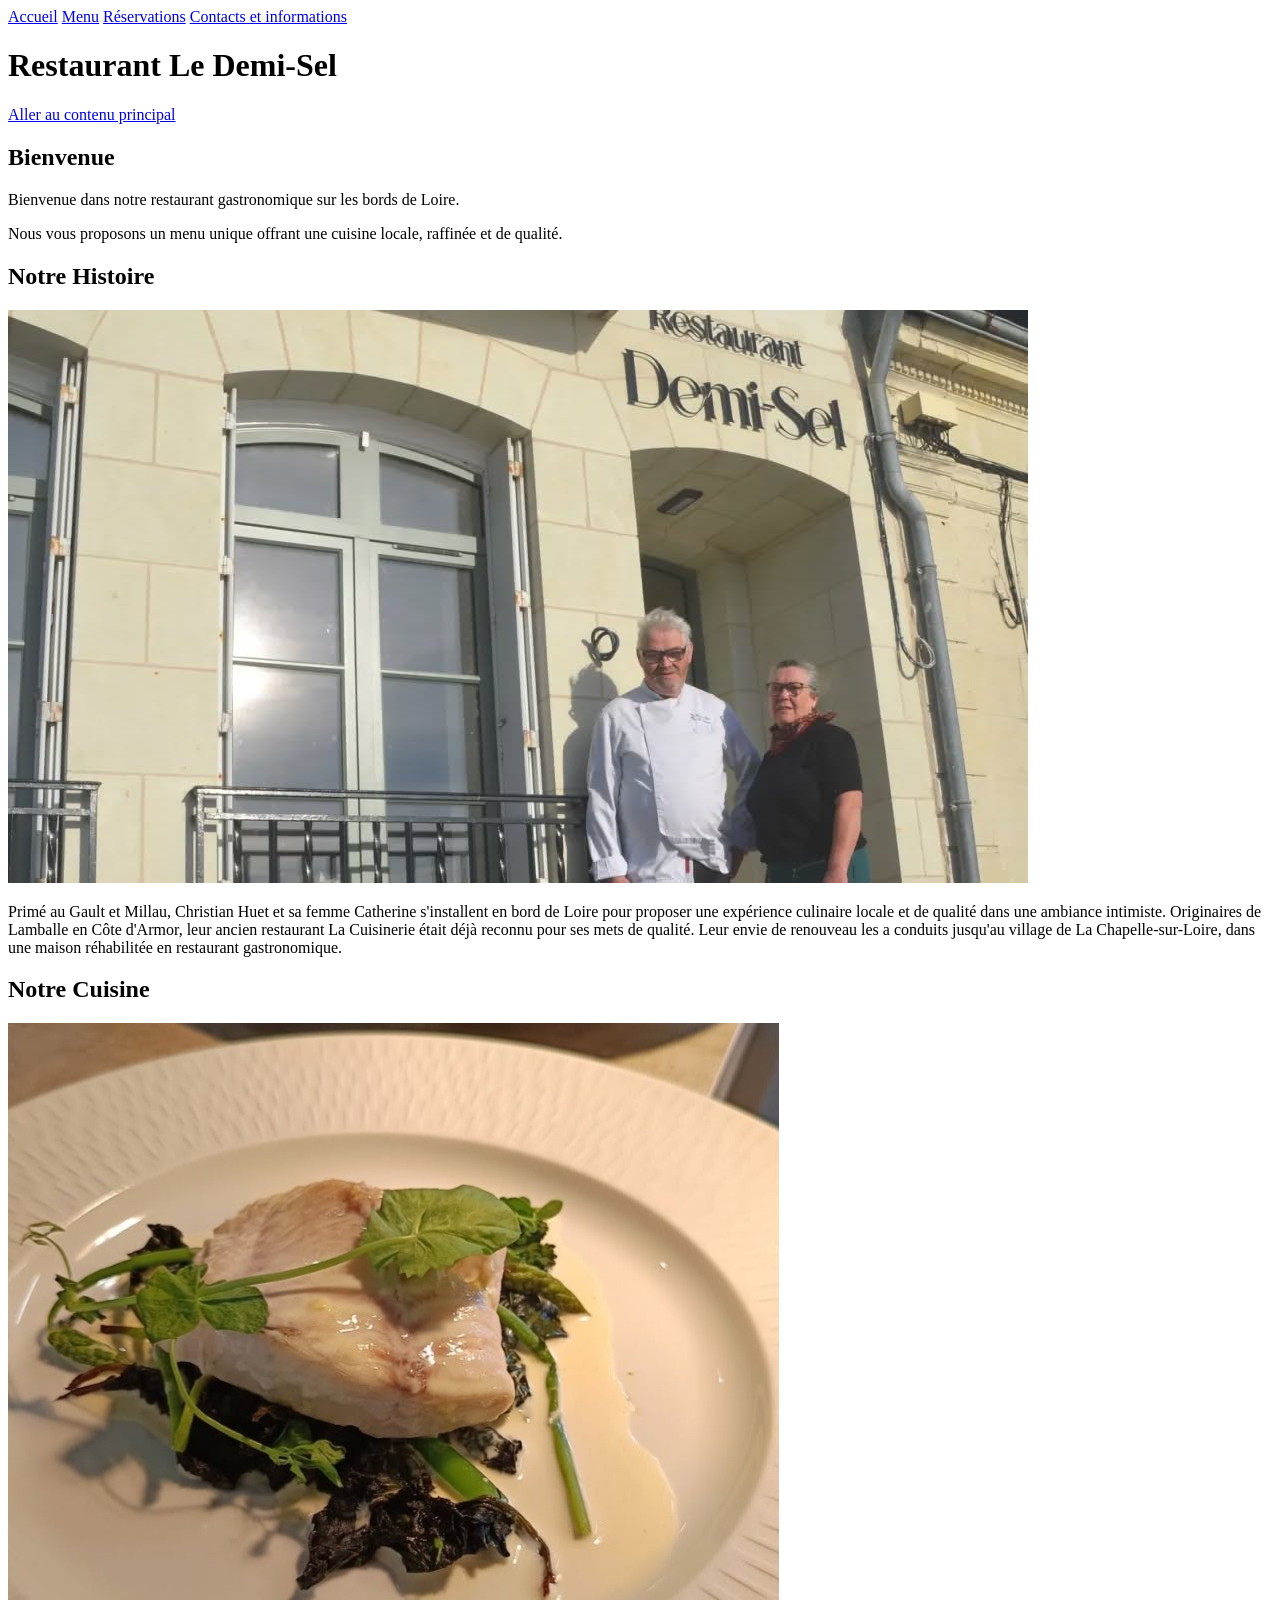
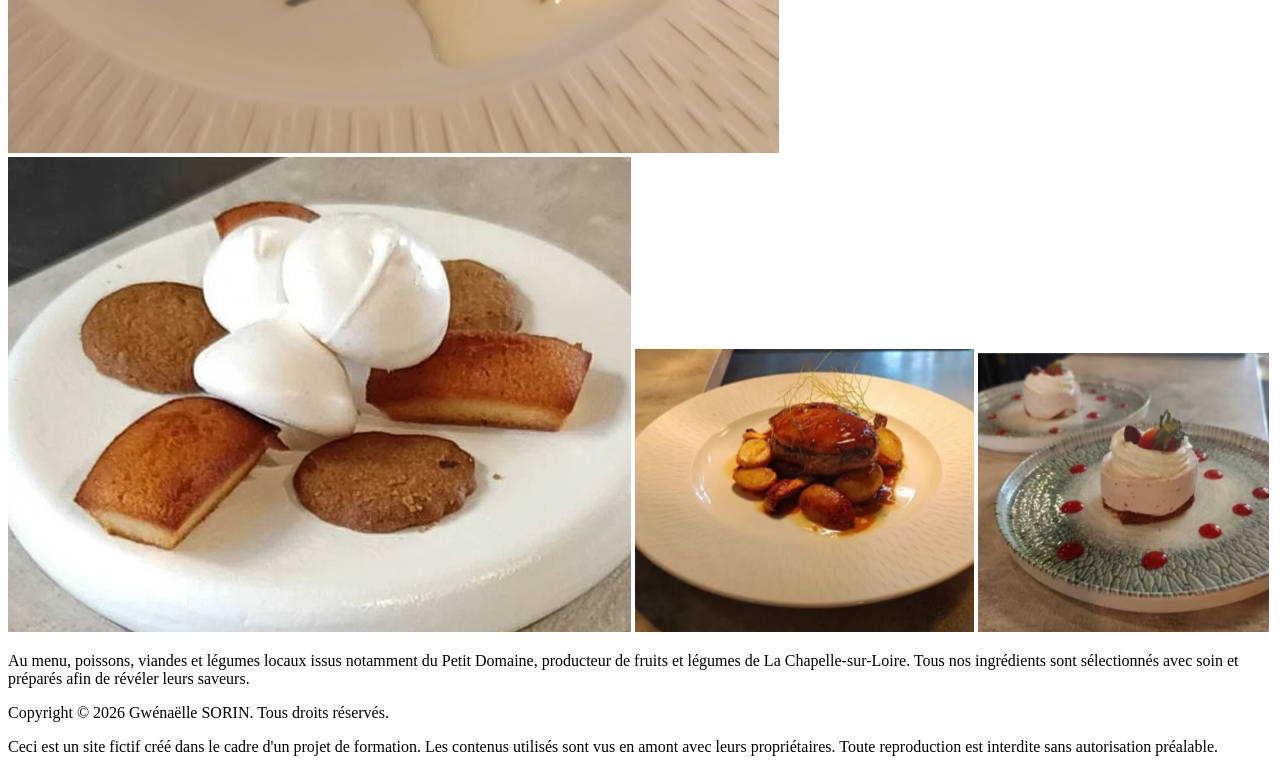
==== commit dad47673: "Add files via upload" ====
--- a/index.html
+++ b/index.html
@@ -2,141 +2,75 @@
 <html lang="fr">
 <head>
     <meta charset="UTF-8">
-    <meta name="description" content="Gwénaëlle SORIN, développeuse web en région Centre val de Loire, à la recherche d'une alternance.">
-    <meta name="keywords" content="Gwénaëlle SORIN, Développement Web, Centre val de Loire, Alternance, Portfolio, Projets web.">
-    <title>Gwénaëlle SORIN, Développeuse Web</title>
+    <meta name="description" content="Restaurant Le Demi-Sel à La Chapelle-sur-Loire. Cuisine gastronomique locale au bord de la Loire.">
+    <meta name="viewport" content="width=device-width, initial-scale=1.0">
     <link rel="preconnect" href="https://fonts.googleapis.com">
     <link rel="preconnect" href="https://fonts.gstatic.com" crossorigin>
-    <link href="https://fonts.googleapis.com/css2?family=Abhaya+Libre:wght@400;500;600;700;800&family=Michroma&display=swap" rel="stylesheet">
-    <link rel="preconnect" href="https://fonts.googleapis.com">
-    <link rel="preconnect" href="https://fonts.gstatic.com" crossorigin>
-    <link href="https://fonts.googleapis.com/css2?family=Jura:wght@300..700&display=swap" rel="stylesheet">
-    <link rel="stylesheet" href="../Portfolio/reset.css">
-    <link rel="stylesheet" href="../Portfolio/colors.css">
-    <link rel="stylesheet" href="../Portfolio/typo.css">
-    <link rel="stylesheet" href="../Portfolio/header.css">
-    <link rel="stylesheet" href="../Portfolio/Style.css">
+    <link href="https://fonts.googleapis.com/css2?family=Agbalumo&family=Atkinson+Hyperlegible+Next:wght@400;500;600;700&display=swap" rel="stylesheet">
+    <link rel="stylesheet" href="style.css/reset.css">
+    <link rel="stylesheet" href="style.css/colors.css">
+    <link rel="stylesheet" href="style.css/typo.css">
+    <link rel="stylesheet" href="style.css/header.css">
+    <link rel="stylesheet" href="style.css/Accueil.css">
+    <link rel="stylesheet" href="style.css/footer.css">
+    <title>Restaurant Le Demi-Sel - Cuisine gastronomique</title>
 </head>
+<header>
+    <nav aria-label="Navigation principale">
+        <a href="index.html">Accueil</a>
+        <a href="menu.html">Menu</a>
+        <a href="reservations.html">Réservations</a>
+        <a href="contacts-infos.html">Contacts et informations</a>
+    </nav>
+    <div class="bigtitle">
+        <h1>Restaurant Le Demi-Sel</h1>
+    </div>
+</header>
 <body>
-    <a href="#contenu-principal" class="skip-link">
-        Aller au contenu principal
-    </a>
-    <header id="haut">
-        <h1>Gwénaëlle SORIN</h1>
-        <h2>Développeuse Web</h2>
-    </header>
-    <nav aria-label="Navigation principale">
-        <ul class="navigation">
-            <li><a href="#apropos">À propos</a></li>
-            <li><a href="#competences">Compétences</a></li>
-            <li><a href="#projets">Projets</a></li>
-            <li><a href="#contact">Contact</a></li>
-        </ul>
-    </nav>
-    <main id="contenu-principal">
-        <section id="apropos">
-            <h3>À propos de moi</h3>
-            <p>Bonjour et bienvenue !</p>
-            <p>
-                Je m'appelle Gwénaelle et je suis actuellement en reconversion vers le développement web.
-                J'ai toujours aimé comprendre comment les choses fonctionnent et relever de nouveaux défis.   
-                C'est cette curiosité qui m'a conduite vers ce domaine, où on ne cesse jamais de découvrir de nouvelles choses et de progresser.
-            </p>
-            <p>Ce portfolio est un projet en lui-même, le reflet de mon parcours et de mon évolution.</p>
-            <p>Vous y trouverez les projets sur lesquels je travaille et les compétences que je développe.</p>
-            <p>Merci de votre visite, et bonne exploration !</p>
-            <p>
-                <a href="#haut">Retour en haut de page</a>
-            </p>
-        </section>
-        <section id="Competences">
-            <h3>Mes Compétences</h3>
-               <ul class="competences">
-                    <li>
-                        <img src="../Portfolio/img/html.jpg" alt="Logo HTML">
-                        <span>HTML</span>
-                        <span class="niveau acquis">Acquis</span>
-                    </li>
-                    <li>
-                        <img src="../Portfolio/img/css.png" alt="Logo CSS">
-                        <span>CSS</span>
-                        <span class="niveau acquis">Acquis</span>
-                    </li>
-                    <li>
-                        <img src="../Portfolio/img/responsive.jpg" alt="Logo Responsive Design">
-                        <span>Responsive Design</span>
-                        <span class="niveau acquis">Acquis</span>
-                    </li>
-                    <li>
-                        <img src="../Portfolio/img/accessibilite.jpg" alt="Logo Accessibilité Web">
-                        <span>Accessibilité</span>
-                        <span class="niveau aquis">Acquis</span>
-                    </li>
-                    <li>
-                        <img src="../Portfolio/img/javascript.jpg" alt="Logo JavaScript">
-                        <span>JavaScript</span>
-                        <span class="niveau en cours d'apprentissage">En cours</span>
-                    </li>
-                </ul>
-            <p> Mes compétences sont toujours en cours de développement. 
-                Je travaille activement à la mise en ligne des sites webs actuellement affichés un peu plus bas, ainsi qu'à l'apprentissage de Javascript. 
-                J'apprends un peu plus chaque jour, et mets régulièrement à jour mon portfolio.
-            </p>
-            <p>
-                <a href="#haut">Retour en haut de page</a>
-            </p>
-        </section>
-        <section id="projets">
-            <h3>Mes projets</h3>
-            <h4>Création d'un site vitrine de boulangerie artisanale</h4>
-            <a href="https://gwennie37.github.io/Boulangerie-Aubry/" target="_blank" class="project-window">
-                <img src="../Portfolio/img/boulangerie-preview.png"Aperçu du site de la boulangerie">
-                <div class="overlay">
-                <span>Explorer</span>
-                </div>
-            </a>
-                <p>Au-delà de l'aspect visuel, ce projet m'a appris à résoudre de nombreux problèmes de mise en page et à améliorer progressivement l'expérience utilisateur grâce aux retours et aux tests réalisés tout au long du développement.</p>
-                <P>Après avoir appris comment rendre un site accessible avec le projet suivant, j'ai intégrer les éléments nécessaires sur ce site afin de le rendre accessible à tous.</P>
-                <p> Avec les connaissances que j'acquiers aujourd'hui, j'aimerais enrichir ce projet en ajoutant davantage d'animations, améliorer encore l'accessibilité et intégrer des fonctionnalités dynamiques grâce à JavaScript.</p>
-            <h4>Création d'un site vitrine pour un restaurant</h4>
-            <a href="https://gwennie37.github.io/Restaurant-Le-Demi-sel/" target="_blank" class="project-window">
-                <img src="../Portfolio/img/restaurant-preview.png" alt="Aperçu du site du restaurant">
-                <div class="overlay">
-                <span>Explorer</span>
-                </div>
-             </a>
-                <p>L'objectif de ce site était de rendre l'expérience utilisateur agréable et intuitive tout en gardant un design cohérent et accueillant.
-                L'un des principaux défis de ce projet a été de trouver un équilibre entre esthétique et lisibilité.</p>
-                <p>J'ai expérimenté différentes mises en page, ajusté les proportions des colonnes et retravaillé plusieurs éléments afin d'obtenir un résultat harmonieux sur ordinateur comme sur mobile.</p>
-                <p>J'ai également travaillé sur l'accessibilité du site en y ajoutant des balises sémentiques avec une navigation interne et un numéro de téléphone cliquable.
-                J'ai ensuite ajouté un lien d'évitement (skip link), ainsi qu'un descriptif à l'iframe de google maps.
-                </p>
-            <p>A l'avenir, j'aimerais enrichir ce projet avec des animations légères. J'améliorerais également la page des réservations afin de la rendre plus intuitive et professionnelles.</p>
-            <div class="disclaimer">
-            <p>DISCLAIMER: Je continue d'améliorer et d'enrichir régulièrement les projets présentés sur ce portfolio.</p> 
-            <p>Il est donc possible que l'un d'entre eux soit momentanément indisponible pendant que j'y apporte des modifications.</p>
-            <p>Si c'est le cas, n'hésitez pas à me contacter. Merci pour votre compréhension et votre indulgence pendant cette phase d'apprentissage !</p>
+<a class="skip-link" href="#contenu">Aller au contenu principal</a>
+<main id="contenu">
+<section class="intro-text" aria-labelledby="bienvenue">
+    <h2 id="bienvenue">Bienvenue</h2>
+    <p>Bienvenue dans notre restaurant gastronomique sur les bords de Loire.</p>
+    <p>Nous vous proposons un menu unique offrant une cuisine locale,
+        raffinée et de qualité.</p>
+</section>
+<section class="intro-grid">
+    <article class="intro-card">
+        <h2>Notre Histoire</h2>
+        <div class="presentation">
+            <img src="img/Gérants.jpg" alt="Christian et Catherine Huet devant le restaurant Le Demi-Sel situé en bord de Loire.">
+            <p>Primé au Gault et Millau, Christian Huet et sa femme Catherine
+            s'installent en bord de Loire pour proposer une expérience culinaire
+            locale et de qualité dans une ambiance intimiste.
+
+            Originaires de Lamballe en Côte d'Armor, leur ancien restaurant
+            La Cuisinerie était déjà reconnu pour ses mets de qualité.
+
+            Leur envie de renouveau les a conduits jusqu'au village
+            de La Chapelle-sur-Loire, dans une maison réhabilitée
+            en restaurant gastronomique.</p>
+        </div>
+    </article>
+    <article class="intro-card">
+        <h2>Notre Cuisine</h2>
+        <div class="presentation cuisine">
+            <div class="plate-images">
+                <img src="img/Sandre.jpg" alt="Assiette gastronomique composée d'un filet de sandre.">
+                <img src="img/Mignardises.jpg" alt="Assortiment de mignardises proposées en fin de repas.">
+                <img src="img/Canette.PNG" alt="Plat gastronomique composé d'un filet de canette.">
+                <img src="img/Dessert.PNG" alt="Dessert fraisier réalisé par le restaurant.">
             </div>
-            <p>
-                <a href="#haut">Retour en haut de page</a>
-            </p>
-        </section>
-        <section id="contacts">
-            <h3>Me contacter</h3>
-           <p>
-            <a href="mailto:gwenaelle.sorin@gmail.com">Envoyer un mail</a>
-            </p>
-            <p>
-            <a href="tel:+33683185094">Téléphone</a>
-            </p>
-            <p>
-            <a href="TON_LIEN_GITHUB">Profil GitHub</a>
-            </p>
-            <p>
-                <a href="#haut">Retour en haut de page</a>
-            </p>
-        </section>
-    </main>
+            <p>Au menu, poissons, viandes et légumes locaux issus notamment du Petit Domaine, producteur de fruits et légumes de La Chapelle-sur-Loire.
+            Tous nos ingrédients sont sélectionnés avec soin et préparés afin de révéler leurs saveurs.</p>
+        </div>
+    </article>
+</section>
+</main>
+<footer>
+<p>Copyright © 2026 Gwénaëlle SORIN. Tous droits réservés.</p>
+<p>Ceci est un site fictif créé dans le cadre d'un projet de formation. Les contenus utilisés sont vus en amont avec leurs propriétaires.
+Toute reproduction est interdite sans autorisation préalable.</p>
+</footer>
 </body>
-</html>
-
+</html>
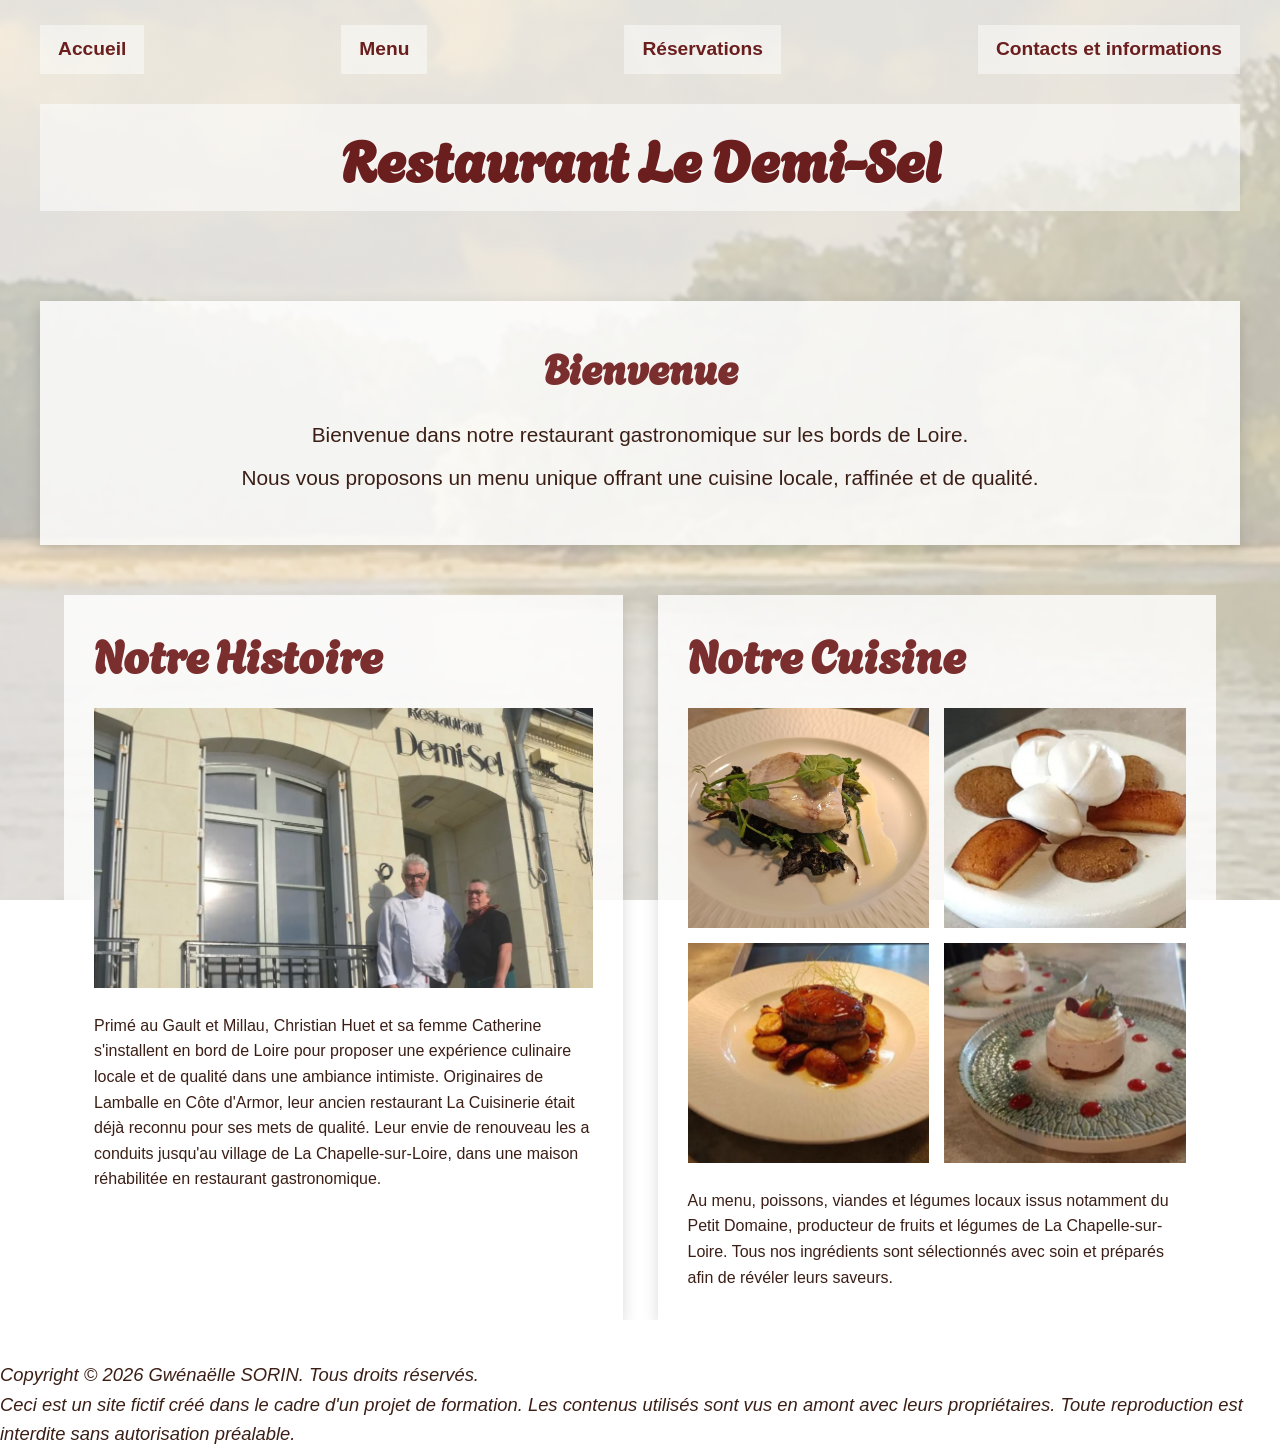
==== commit 551a86a1: "Add files via upload" ====
--- a/index.html
+++ b/index.html
@@ -7,12 +7,12 @@
     <link rel="preconnect" href="https://fonts.googleapis.com">
     <link rel="preconnect" href="https://fonts.gstatic.com" crossorigin>
     <link href="https://fonts.googleapis.com/css2?family=Agbalumo&family=Atkinson+Hyperlegible+Next:wght@400;500;600;700&display=swap" rel="stylesheet">
-    <link rel="stylesheet" href="style.css/reset.css">
-    <link rel="stylesheet" href="style.css/colors.css">
-    <link rel="stylesheet" href="style.css/typo.css">
-    <link rel="stylesheet" href="style.css/header.css">
-    <link rel="stylesheet" href="style.css/Accueil.css">
-    <link rel="stylesheet" href="style.css/footer.css">
+    <link rel="stylesheet" href="css/reset.css">
+    <link rel="stylesheet" href="css/colors.css">
+    <link rel="stylesheet" href="css/typo.css">
+    <link rel="stylesheet" href="css/header.css">
+    <link rel="stylesheet" href="./css/accueil.css">
+    <link rel="stylesheet" href=".css/footer.css">
     <title>Restaurant Le Demi-Sel - Cuisine gastronomique</title>
 </head>
 <header>
--- a/css/colors.css
+++ b/css/colors.css
@@ -0,0 +1,20 @@
+:root {
+    --text: #3B1F16;
+    --background: #F4E7D3;
+    --h1: #6B1E1E;
+    --h2: #7A2E2E;
+    --h3: #7A2E2E;
+    --h4: #7A2E2E;
+    --h5: #7A2E2E;
+    --h6: #7A2E2E;
+    --nav: #6B1E1E;
+    --nav-hover: #B06B3C;
+    --button: #7A2E2E;
+    --button-hover: #9C4545;
+    --accent: #C28B4A;
+    --background-image: url("../img/LaChapelle.png");
+    --background-veil: rgba(244,231,211,0.78);
+    --background-menu: url("../img/menu2.PNG");
+    --shadow:
+    rgba(0,0,0,0.15);
+}
--- a/css/typo.css
+++ b/css/typo.css
@@ -0,0 +1,58 @@
+body {
+    font-family: "Atkinson Hyperlegible", Arial, sans-serif;
+    font-size: 18px;
+    line-height: 1.5;
+    color: var(--text);
+}
+
+h1,h2,h3,h4,h5,h6 {
+    font-family: "Agbalumo", Georgia, serif;
+    font-weight: 700;
+}
+
+h1 {
+    font-size: clamp(2.2rem, 5vw, 3.5rem);
+    line-height: 1.2;
+}
+
+h2 {
+    font-size: clamp(1.8rem, 4vw, 2.8rem);
+    line-height:1.3;
+}
+
+h3 {
+    font-size: clamp(1.4rem, 3vw, 2rem);
+    line-height:1.3;
+}
+
+p {
+    font-size:1.15rem;
+    line-height:1.6;
+}
+
+.texte, .presentation p, section p {
+    max-width:75ch;
+}
+
+a {
+    font-weight:600;
+}
+
+a:focus {
+    outline:3px solid var(--accent);
+    outline-offset:4px;
+}
+
+input, textarea, select, button {
+    font-family:"Atkinson Hyperlegible", Arial, sans-serif;
+}
+
+@media(max-width:800px){
+
+body {
+    font-size:16px;
+}
+p {
+    font-size:1rem;
+}
+}
--- a/css/header.css
+++ b/css/header.css
@@ -0,0 +1,83 @@
+::selection{
+    color: white;
+    background: var(--text);
+}
+
+header {
+    background-color: transparent;
+    background-size: cover;
+    background-position: center;
+    background-repeat: no-repeat;
+    padding: 25px 20px 40px;
+    box-sizing:border-box;
+}
+
+nav {
+    display:flex;
+    justify-content:center;
+    align-items:center;
+    flex-wrap:wrap;
+    gap:197px;
+    margin-bottom:30px;
+}
+
+nav a {
+    color:var(--nav);
+    font-family:"Atkinson Hyperlegible", Arial, sans-serif;
+    font-size:1.2rem;
+    font-weight:700;
+    padding:10px 18px;
+    background:rgba(255,255,255,0.45);
+    transition:0.2s ease;
+}
+
+nav a:hover {
+    color:white;
+    background:var(--nav-hover);
+}
+
+nav a:focus {
+    outline:4px solid var(--accent);
+    outline-offset:3px;
+}
+
+nav a[aria-current="page"] {
+    background:var(--nav);
+    color:white;
+}
+
+.bigtitle {
+    background:rgba(255,255,255,0.55);
+    padding:20px;
+    max-width:1200px;
+    margin:auto;
+}
+
+.bigtitle h1 {
+    color:var(--h1);
+    text-align:center;
+    margin:0;
+    text-shadow:
+    1px 1px 2px rgba(255,255,255,0.8);
+}
+
+@media(max-width:800px){
+
+header {
+    padding:20px 15px 30px;
+}
+
+nav {
+    flex-direction:column;
+    gap:12px;
+}
+
+nav a {
+    width:90%;
+    text-align:center;
+}
+
+.bigtitle {
+    padding:15px;
+}
+}
--- a/css/accueil.css
+++ b/css/accueil.css
@@ -0,0 +1,142 @@
+body {
+    background:
+        linear-gradient(
+            var(--background-veil),
+            var(--background-veil)
+        ),
+        var(--background-image);
+    background-size:cover;
+    background-position:center;
+    background-attachment:fixed;
+}
+
+.skip-link {
+    position:absolute;
+    top:-60px;
+    left:50%;
+    transform:translateX(-50%);
+    background:var(--h2);
+    color: var(--text);
+    padding:12px 25px;
+    border-radius:8px;
+    z-index:1000;
+    font-size:1.1rem;
+    font-weight:bold;
+}
+
+.skip-link:focus {
+    top:20px;
+}
+
+.intro-text {
+    width:100%;
+    max-width:1200px;
+    margin:50px auto;
+    padding:40px;
+    background:rgba(255,255,255,0.82);
+    box-shadow:0 5px 15px var(--shadow);
+    text-align:center;
+}
+
+.intro-text h2 {
+    color:var(--h2);
+    font-family:"Agbalumo", serif;
+    font-size:2.5rem;
+    margin-bottom:25px;
+}
+
+.intro-text p {
+    color:var(--text);
+    font-size:1.3rem;
+    line-height:1.6;
+    text-align:center;
+    max-width:70ch;
+    margin:10px auto;
+}
+
+.intro-grid {
+    display:grid;
+    grid-template-columns:repeat(2, minmax(0,1fr));
+    gap:35px;
+    width:90%;
+    max-width:1200px;
+    margin:40px auto;
+}
+
+.intro-card {
+    background:rgba(255,255,255,0.82);
+    padding:30px;
+    box-shadow:0 5px 15px var(--shadow);
+}
+
+.intro-card h2 {
+    display: flex;
+    text-align:center;
+    color:var(--h2);
+    margin-bottom:25px;
+}
+
+.presentation {
+    display:flex;
+    flex-direction:column;
+    gap:25px;
+}
+
+.presentation p {
+    text-align:left;
+    color:var(--text);
+    font-size:1rem;
+    line-height:1.6;
+}
+
+.presentation img {
+    width:100%;
+    max-height:450px;
+    object-fit:cover;
+}
+
+.plate-images {
+    display:grid;
+    grid-template-columns:repeat(2,1fr);
+    gap:15px;
+}
+
+.plate-images img {
+    width:100%;
+    height:220px;
+    object-fit:cover;
+    transition:transform 0.2s ease;
+}
+
+.plate-images img:hover {
+    transform:scale(1.03);
+}
+
+img:focus-visible {
+    outline:4px solid var(--accent);
+}
+
+@media(max-width:600px){
+    .intro-card {
+        padding:20px;
+    }
+    .plate-images {
+        grid-template-columns:1fr;
+    }
+    .skip-link {
+        top:-200px;
+    }
+    .skip-link:focus {
+        top:-200px;
+    }
+}
+
+@media(max-width:900px){
+
+    .intro-text{
+        width: 90%;;
+    }
+    .intro-grid {
+        grid-template-columns:1fr;
+    }
+}
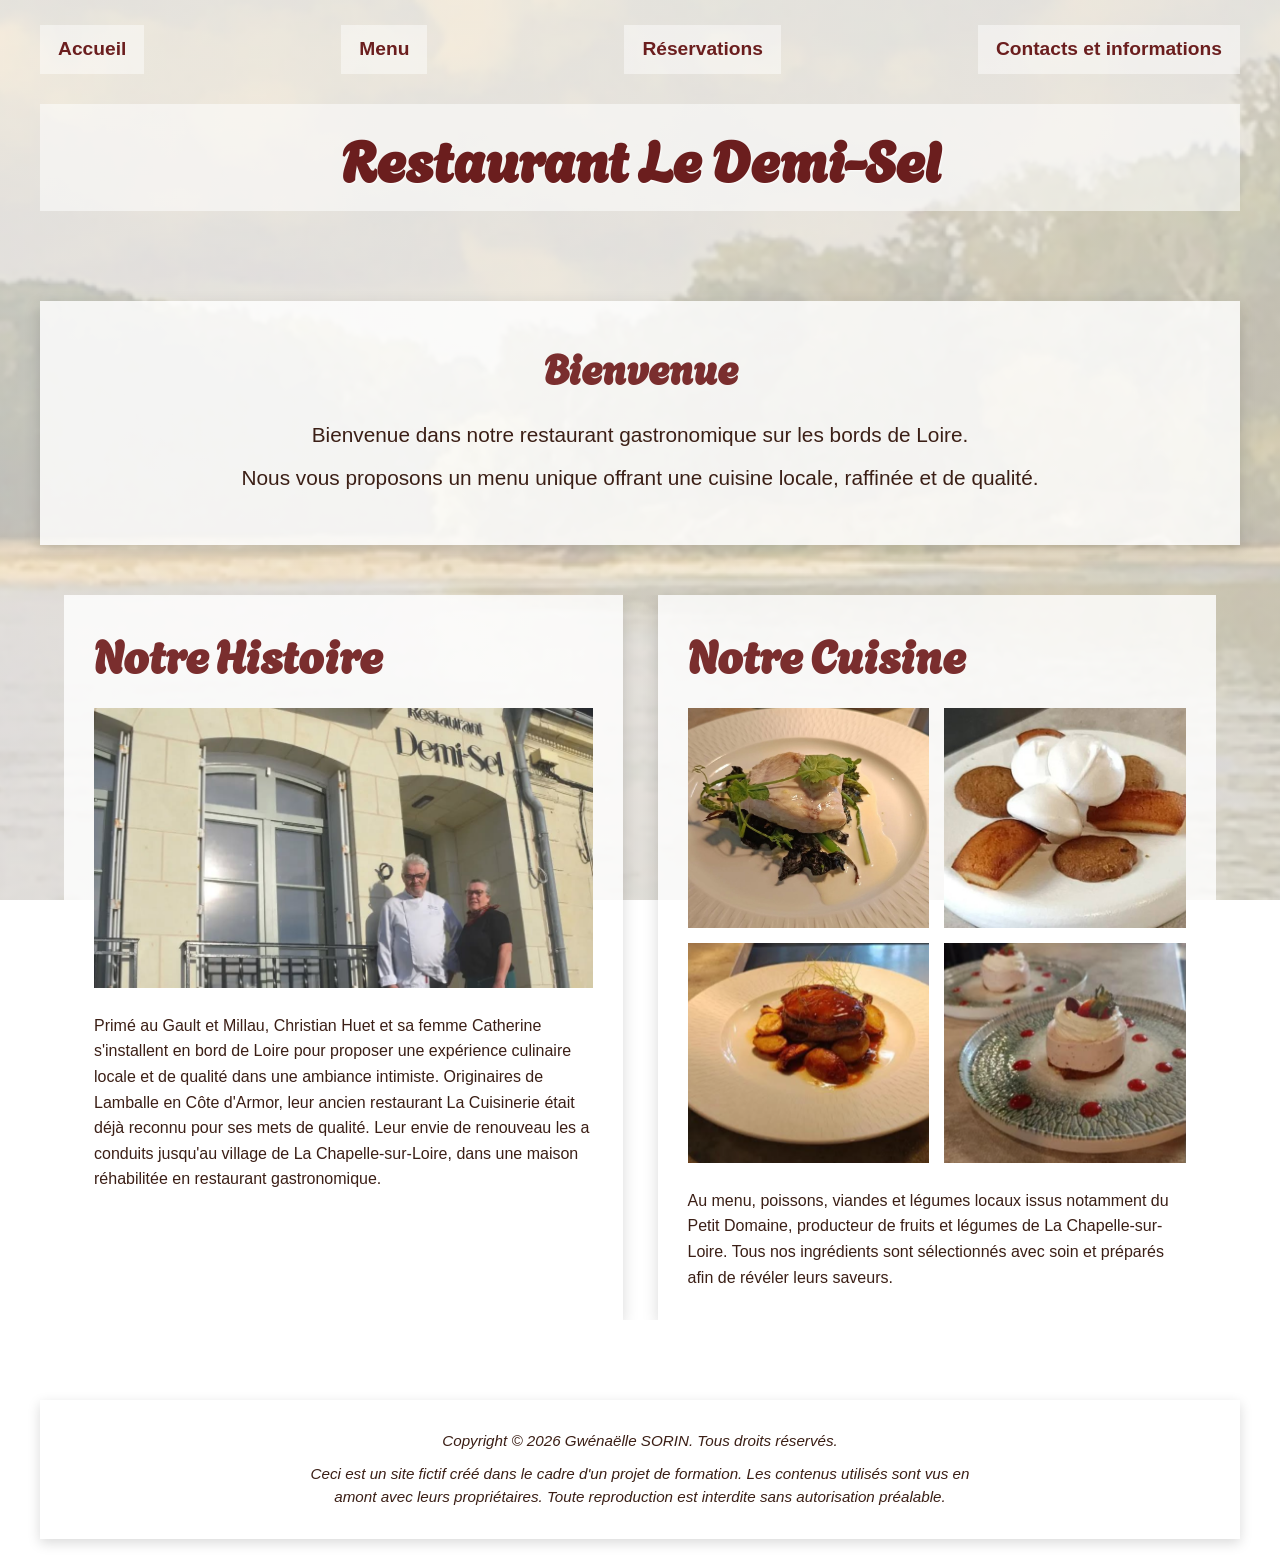
==== commit a15c509c: "Update index.html" ====
--- a/index.html
+++ b/index.html
@@ -7,12 +7,12 @@
     <link rel="preconnect" href="https://fonts.googleapis.com">
     <link rel="preconnect" href="https://fonts.gstatic.com" crossorigin>
     <link href="https://fonts.googleapis.com/css2?family=Agbalumo&family=Atkinson+Hyperlegible+Next:wght@400;500;600;700&display=swap" rel="stylesheet">
-    <link rel="stylesheet" href="css/reset.css">
-    <link rel="stylesheet" href="css/colors.css">
-    <link rel="stylesheet" href="css/typo.css">
-    <link rel="stylesheet" href="css/header.css">
+    <link rel="stylesheet" href="./css/reset.css">
+    <link rel="stylesheet" href="./css/colors.css">
+    <link rel="stylesheet" href="./css/typo.css">
+    <link rel="stylesheet" href="./css/header.css">
     <link rel="stylesheet" href="./css/accueil.css">
-    <link rel="stylesheet" href=".css/footer.css">
+    <link rel="stylesheet" href="./css/footer.css">
     <title>Restaurant Le Demi-Sel - Cuisine gastronomique</title>
 </head>
 <header>
@@ -73,4 +73,4 @@
 Toute reproduction est interdite sans autorisation préalable.</p>
 </footer>
 </body>
-</html>+</html>
--- a/css/footer.css
+++ b/css/footer.css
@@ -0,0 +1,44 @@
+footer {
+    width:100%;
+    max-width:1200px;
+    margin:40px auto 20px;
+    padding:20px;
+    background:rgba(255,255,255,0.75);
+    color:var(--text);
+    text-align:center;
+    box-shadow:0 4px 12px var(--shadow);
+}
+
+footer p {
+    font-size:0.95rem;
+    line-height:1.5;
+    text-align:center;
+    margin:10px auto;
+    max-width:80ch;
+}
+
+footer a {
+    color:var(--nav);
+    font-weight:bold;
+}
+
+footer a:focus {
+    outline:3px solid var(--accent);
+    outline-offset:3px;
+}
+
+@media (max-width:700px){
+    footer {
+        width:90%;
+        padding:20px 15px;
+        margin-bottom:15px;
+        box-sizing:border-box;
+    }
+    footer p {
+        font-size:0.9rem;
+        line-height:1.5;
+        text-align:center;
+        margin-bottom:15px;
+        overflow-wrap:break-word;
+    }
+}
